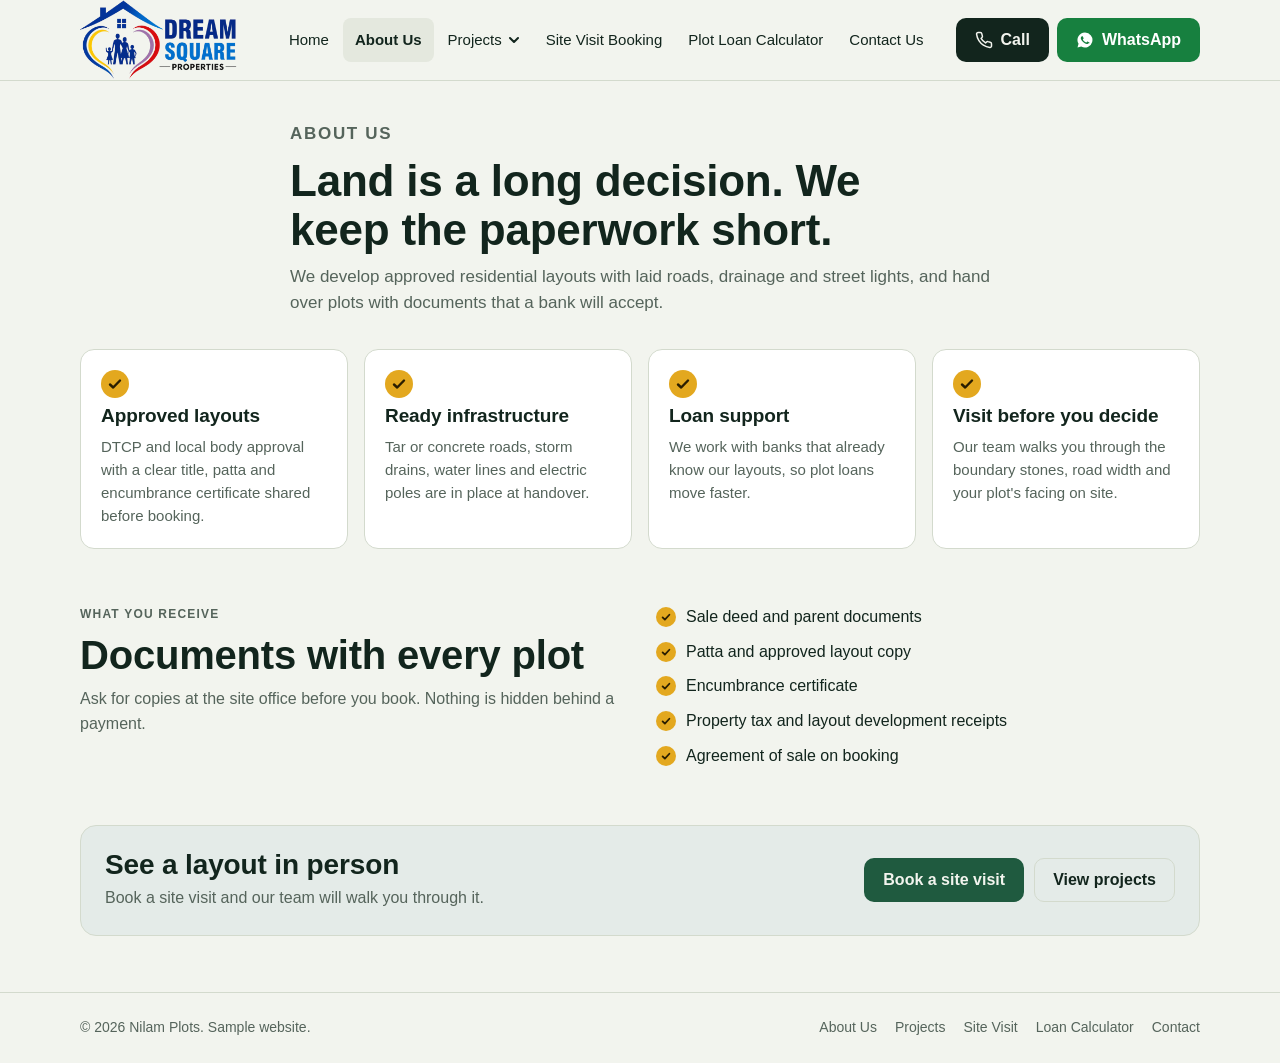
==== about.html @ 20ed3f21 "Added new website pages, assets and style sheets" ====
<!doctype html>
<html lang="en">
<head>
<meta charset="utf-8">
<meta name="viewport" content="width=device-width, initial-scale=1, viewport-fit=cover">
<title>About Us · Nilam Plots</title>
<link rel="stylesheet" href="styles.css">
</head>
<body>
<header class="topbar">
  <div class="nav">
    <a class="logo" href="index.html" aria-label="Nilam Plots home">
      <img src="./assets/DreamSquareLogo.png" style="width:160px ; height: 80px;  ">
    </a>
    <ul class="menu">
      <li><a href="index.html">Home</a></li>
      <li><a href="about.html" aria-current="page">About Us</a></li>
      <li>
        <button class="dd-btn" id="dd-trigger" type="button" aria-expanded="false" aria-controls="dd-list">Projects <svg viewBox="0 0 12 12" aria-hidden="true"><path d="M2 4l4 4 4-4" fill="none" stroke="currentColor" stroke-width="2" stroke-linecap="round" stroke-linejoin="round"/></svg></button>
        <ul class="dd" id="dd-list" hidden><li><a href="ongoing-projects.html">Ongoing Projects</a></li><li><a href="completed-projects.html">Completed Projects</a></li><li><a href="upcoming-projects.html">Upcoming Projects</a></li></ul>
      </li>
      <li><a href="site-visit.html">Site Visit Booking</a></li>
      <li><a href="loan-calculator.html">Plot Loan Calculator</a></li>
      <li><a href="contact.html">Contact Us</a></li>
    </ul>
    <div class="nav-actions">
      <a class="btn btn-call" href="tel:+919876543210" aria-label="Call us"><svg viewBox="0 0 24 24" fill="none" stroke="currentColor" stroke-width="2" stroke-linecap="round" stroke-linejoin="round" aria-hidden="true"><path d="M22 16.9v3a2 2 0 0 1-2.2 2 19.8 19.8 0 0 1-8.6-3.1 19.5 19.5 0 0 1-6-6A19.8 19.8 0 0 1 2.1 4.2 2 2 0 0 1 4.1 2h3a2 2 0 0 1 2 1.7c.1 1 .4 1.9.7 2.8a2 2 0 0 1-.5 2.1L8.1 9.9a16 16 0 0 0 6 6l1.3-1.3a2 2 0 0 1 2.1-.4c.9.3 1.8.6 2.8.7a2 2 0 0 1 1.7 2Z"/></svg> Call</a>
      <a class="btn btn-wa" href="https://wa.me/919876543210?text=Hi%2C%20I%20want%20to%20know%20about%20your%20plots" target="_blank" rel="noopener" aria-label="Chat on WhatsApp"><svg viewBox="0 0 24 24" fill="currentColor" aria-hidden="true"><path d="M12 2a10 10 0 0 0-8.6 15.1L2 22l5-1.3A10 10 0 1 0 12 2Zm5.3 14c-.2.6-1.3 1.2-1.8 1.2-.5.1-1 .2-3.3-.7-2.8-1.2-4.6-4-4.7-4.2-.1-.2-1.1-1.5-1.1-2.8s.7-2 1-2.3c.2-.3.5-.3.7-.3h.5c.2 0 .4 0 .6.5l.9 2.1c.1.2.1.4 0 .6l-.4.6-.4.4c-.1.2-.3.3-.1.6.2.3.8 1.3 1.7 2.1 1.2 1 2.1 1.3 2.4 1.5.3.1.4.1.6-.1l.8-1c.2-.3.4-.2.6-.1l2 1c.3.1.5.2.5.3.1.2.1.8-.1 1.4Z"/></svg> WhatsApp</a>
      <button class="burger" id="burger" type="button" aria-expanded="false" aria-controls="mobile-panel" aria-label="Open menu">
        <svg viewBox="0 0 24 24" fill="none" stroke="currentColor" stroke-width="2.2" stroke-linecap="round" aria-hidden="true"><path d="M4 7h16M4 12h16M4 17h16"/></svg>
      </button>
    </div>
  </div>
  <nav class="mobile-panel" id="mobile-panel" aria-label="Mobile" hidden>
    <ul>
      <li><a href="index.html">Home</a></li>
      <li><a href="about.html" aria-current="page">About Us</a></li>
      <li>
        <button class="dd-btn" id="m-dd-trigger" type="button" aria-expanded="false" aria-controls="m-sub">Projects <svg viewBox="0 0 12 12" aria-hidden="true"><path d="M2 4l4 4 4-4" fill="none" stroke="currentColor" stroke-width="2" stroke-linecap="round" stroke-linejoin="round"/></svg></button>
        <ul class="sub" id="m-sub" hidden><li><a href="ongoing-projects.html">Ongoing Projects</a></li><li><a href="completed-projects.html">Completed Projects</a></li><li><a href="upcoming-projects.html">Upcoming Projects</a></li></ul>
      </li>
      <li><a href="site-visit.html">Site Visit Booking</a></li>
      <li><a href="loan-calculator.html">Plot Loan Calculator</a></li>
      <li><a href="contact.html">Contact Us</a></li>
    </ul>
  </nav>
</header>
<main>
<section class="wrap page-head"><p class="eyebrow">About us</p><h1>Land is a long decision. We keep the paperwork short.</h1><p>We develop approved residential layouts with laid roads, drainage and street lights, and hand over plots with documents that a bank will accept.</p></section>
<section class="page-body">
  <div class="wrap">
    <div class="about-grid">
      <div class="about-card"><span class="tick"><svg viewBox="0 0 16 16" fill="none" stroke="currentColor" stroke-width="2.4" stroke-linecap="round" stroke-linejoin="round"><path d="m3 8.5 3.2 3L13 4.5"/></svg></span><h3>Approved layouts</h3><p>DTCP and local body approval with a clear title, patta and encumbrance certificate shared before booking.</p></div>
      <div class="about-card"><span class="tick"><svg viewBox="0 0 16 16" fill="none" stroke="currentColor" stroke-width="2.4" stroke-linecap="round" stroke-linejoin="round"><path d="m3 8.5 3.2 3L13 4.5"/></svg></span><h3>Ready infrastructure</h3><p>Tar or concrete roads, storm drains, water lines and electric poles are in place at handover.</p></div>
      <div class="about-card"><span class="tick"><svg viewBox="0 0 16 16" fill="none" stroke="currentColor" stroke-width="2.4" stroke-linecap="round" stroke-linejoin="round"><path d="m3 8.5 3.2 3L13 4.5"/></svg></span><h3>Loan support</h3><p>We work with banks that already know our layouts, so plot loans move faster.</p></div>
      <div class="about-card"><span class="tick"><svg viewBox="0 0 16 16" fill="none" stroke="currentColor" stroke-width="2.4" stroke-linecap="round" stroke-linejoin="round"><path d="m3 8.5 3.2 3L13 4.5"/></svg></span><h3>Visit before you decide</h3><p>Our team walks you through the boundary stones, road width and your plot's facing on site.</p></div>
    </div>
  </div>
</section>
<section class="page-body" style="padding-top:0">
  <div class="wrap split">
    <div class="sec-head"><p class="eyebrow">What you receive</p><h2>Documents with every plot</h2><p>Ask for copies at the site office before you book. Nothing is hidden behind a payment.</p></div>
    <ul class="list-ticks">
      <li>Sale deed and parent documents</li>
      <li>Patta and approved layout copy</li>
      <li>Encumbrance certificate</li>
      <li>Property tax and layout development receipts</li>
      <li>Agreement of sale on booking</li>
    </ul>
  </div>
</section>
<section class="page-body" style="padding-top:0">
  <div class="wrap"><div class="cta-band"><div><h2>See a layout in person</h2><p>Book a site visit and our team will walk you through it.</p></div><div class="cta-actions"><a class="btn btn-primary" href="site-visit.html">Book a site visit</a><a class="btn btn-ghost" href="ongoing-projects.html">View projects</a></div></div></div>
</section>

</main>
<footer><div class="wrap">
  <span>© 2026 Nilam Plots. Sample website.</span>
  <nav class="foot-links" aria-label="Footer">
    <a href="about.html">About Us</a><a href="ongoing-projects.html">Projects</a><a href="site-visit.html">Site Visit</a><a href="loan-calculator.html">Loan Calculator</a><a href="contact.html">Contact</a>
  </nav>
</div></footer>
<script src="app.js" defer></script>
</body>
</html>
---- styles.css ----
/* Base (sub-pages are served without the platform skeleton) */
:root { color-scheme: light; padding-top: env(safe-area-inset-top, 0px); padding-bottom: env(safe-area-inset-bottom, 0px); }
body { margin: 0; }
img { max-width: 100%; }
[hidden] { display: none !important; }
/* Layout: sticky navbar from the wireframe (desktop row, mobile hamburger + Call/WhatsApp buttons), then a hero built around a clickable layout map, projects tabs, site visit form, loan calculator, contact. */
:root {
  --bg: #F2F4EE;
  --surface: #FFFFFF;
  --ink: #12251D;
  --muted: #55645B;
  --line: #D3DACD;
  --green: #1F5A3F;
  --green-ink: #F2F4EE;
  --stake: #E3A81F;
  --stake-ink: #2A1E00;
  --wa: #17803F;
  --wa-ink: #FFFFFF;
  --avail: #2E7D4F;
  --booked: #C98A12;
  --sold: #8D978F;
  --road: #E4E8DE;
  --font-display: "Segoe UI", Roboto, "Helvetica Neue", Arial, system-ui, sans-serif;
  --font-body: "Segoe UI", Roboto, "Helvetica Neue", Arial, system-ui, sans-serif;
  --font-mono: "Segoe UI", Roboto, "Helvetica Neue", Arial, system-ui, sans-serif;
}
@media (prefers-color-scheme: dark) {
  :root:not([data-theme="light"]) {
    --bg: #0E1A14; --surface: #15251C; --ink: #E8EEE7; --muted: #9BAAA0; --line: #284134;
    --green: #5FB88A; --green-ink: #0B1A12; --stake: #F0B93A; --stake-ink: #2A1E00;
    --wa: #2FB868; --wa-ink: #07210F; --avail: #5FB88A; --booked: #E6B04A; --sold: #6F7D74; --road: #1B2D23;
    color-scheme: dark;
  }
}
:root[data-theme="dark"] {
  --bg: #0E1A14; --surface: #15251C; --ink: #E8EEE7; --muted: #9BAAA0; --line: #284134;
  --green: #5FB88A; --green-ink: #0B1A12; --stake: #F0B93A; --stake-ink: #2A1E00;
  --wa: #2FB868; --wa-ink: #07210F; --avail: #5FB88A; --booked: #E6B04A; --sold: #6F7D74; --road: #1B2D23;
  color-scheme: dark;
}
* { box-sizing: border-box; }
html { scroll-behavior: smooth; }
body { background: var(--bg); color: var(--ink); font-family: var(--font-body); font-size: 16px; line-height: 1.55; padding-inline: 16px; }
h1, h2, h3 { font-family: var(--font-display); line-height: 1.1; margin: 0; text-wrap: balance; letter-spacing: -0.005em; }
p { margin: 0; }
a { color: inherit; }
button, input, select { font: inherit; color: inherit; }
:focus-visible { outline: 3px solid var(--stake); outline-offset: 2px; }
.wrap { max-width: 1120px; margin-inline: auto; }
section { scroll-margin-top: 84px; padding-block: 56px; }
.eyebrow { font-size: 12px; font-weight: 600; letter-spacing: 0.1em; text-transform: uppercase; color: var(--muted); }
.sec-head { display: grid; gap: 10px; margin-bottom: 28px; max-width: 640px; }
.sec-head h2 { font-size: clamp(28px, 5vw, 40px); font-weight: 700; }
.sec-head p { color: var(--muted); }
.btn { display: inline-flex; align-items: center; justify-content: center; gap: 8px; min-height: 44px; padding: 0 18px; border-radius: 10px; border: 1.5px solid transparent; font-weight: 600; text-decoration: none; cursor: pointer; white-space: nowrap; }
.btn svg { width: 18px; height: 18px; flex: none; }
.btn-primary { background: var(--green); color: var(--green-ink); }
.btn-stake { background: var(--stake); color: var(--stake-ink); }
.btn-ghost { background: transparent; border-color: var(--line); color: var(--ink); }
.btn-wa { background: var(--wa); color: var(--wa-ink); }
.btn-call { background: var(--ink); color: var(--bg); }
.btn:hover { filter: brightness(1.08); }

/* Navbar */
.topbar { position: sticky; top: env(safe-area-inset-top, 0px); z-index: 50; margin-inline: -16px; padding-inline: 16px; background: var(--bg); border-bottom: 1px solid var(--line); }
.nav { max-width: 1120px; margin-inline: auto; display: flex; align-items: center; gap: 12px; min-height: 68px; }
.logo { display: inline-flex; align-items: center; gap: 10px; text-decoration: none; font-family: var(--font-display); font-weight: 700; font-size: 20px; margin-right: auto; }
.logo-mark { width: 34px; height: 34px; flex: none; }
.menu { display: flex; align-items: center; gap: 2px; list-style: none; margin: 0 8px 0 0; padding: 0; }
.menu > li { position: relative; }
.menu a, .menu .dd-btn { display: inline-flex; align-items: center; gap: 6px; min-height: 44px; padding: 0 12px; border-radius: 8px; text-decoration: none; font-weight: 500; font-size: 15px; background: none; border: 0; cursor: pointer; }
.menu a:hover, .menu .dd-btn:hover { background: var(--road); }
.dd-btn svg { width: 12px; height: 12px; transition: transform .15s; }
.dd-btn[aria-expanded="true"] svg { transform: rotate(180deg); }
.dd { position: absolute; top: calc(100% - 2px); left: 0; min-width: 210px; list-style: none; margin: 0; padding: 6px; background: var(--surface); border: 1px solid var(--line); border-radius: 12px; box-shadow: 0 12px 30px rgba(0,0,0,.14); }
.dd a { display: flex; width: 100%; }
.nav-actions { display: flex; gap: 8px; }
.burger { display: none; width: 44px; height: 44px; border-radius: 10px; border: 1.5px solid var(--line); background: var(--surface); cursor: pointer; align-items: center; justify-content: center; }
.burger svg { width: 22px; height: 22px; }
.mobile-panel { max-width: 1120px; margin-inline: auto; padding-bottom: 14px; }
.mobile-panel ul { list-style: none; margin: 0; padding: 0; display: grid; }
.mobile-panel a, .mobile-panel .dd-btn { display: flex; align-items: center; justify-content: space-between; width: 100%; min-height: 48px; padding: 0 4px; border: 0; border-bottom: 1px solid var(--line); background: none; text-decoration: none; font-weight: 500; font-size: 17px; text-align: left; cursor: pointer; }
.mobile-panel .sub a { padding-left: 20px; font-size: 15px; color: var(--muted); }

/* Hero carousel */
.hero { padding-block: 24px 8px; }
.carousel { position: relative; border-radius: 18px; overflow: hidden; border: 1px solid var(--line); background: var(--surface); }
.slides { display: flex; overflow-x: auto; scroll-snap-type: x mandatory; scrollbar-width: none; overscroll-behavior-x: contain; }
.slides::-webkit-scrollbar { display: none; }
.slide { flex: 0 0 100%; min-width: 0; scroll-snap-align: start; display: grid; grid-template-columns: minmax(0, 1.1fr) minmax(0, 1fr); gap: 24px; align-items: center; padding: 44px 56px 72px; min-height: 400px; }
.slide.s1 { background: color-mix(in srgb, var(--green) 12%, var(--surface)); }
.slide.s2 { background: color-mix(in srgb, var(--stake) 16%, var(--surface)); }
.slide.s3 { background: color-mix(in srgb, var(--wa) 13%, var(--surface)); }
.slide.s4 { background: color-mix(in srgb, var(--ink) 7%, var(--surface)); }
.slide h1, .slide h2 { font-size: clamp(28px, 4.6vw, 46px); font-weight: 700; margin-block: 10px 14px; }
.slide .lead { color: var(--muted); font-size: 17px; max-width: 46ch; }
.slide-cta { display: flex; flex-wrap: wrap; gap: 10px; margin-top: 22px; }
.slide-art { min-width: 0; }
.slide-art svg { display: block; width: 100%; height: auto; max-height: 280px; }
.car-ui { position: absolute; left: 56px; right: 16px; bottom: 14px; display: flex; align-items: center; gap: 12px; }
.dots { display: flex; gap: 4px; margin-right: auto; }
.dot { width: 44px; height: 44px; border: 0; background: none; padding: 0; cursor: pointer; display: grid; place-items: center; }
.dot::after { content: ""; display: block; width: 10px; height: 10px; border-radius: 50%; background: var(--line); border: 1.5px solid var(--muted); }
.dot[aria-current="true"]::after { width: 26px; border-radius: 6px; background: var(--green); border-color: var(--green); }
.car-btn { width: 44px; height: 44px; border-radius: 50%; border: 1.5px solid var(--line); background: var(--surface); cursor: pointer; display: grid; place-items: center; padding: 0; }
.car-btn svg { width: 18px; height: 18px; }
.car-btn:hover { background: var(--road); }

.stats { display: grid; grid-template-columns: repeat(auto-fit, minmax(190px, 1fr)); gap: 1px; margin-top: 20px; background: var(--line); border: 1px solid var(--line); border-radius: 14px; overflow: hidden; }
.stat { background: var(--surface); padding: 16px 20px; display: grid; gap: 2px; }
.stat b { font-size: 20px; font-weight: 700; font-variant-numeric: tabular-nums; }
.stat span { color: var(--muted); font-size: 14px; }

.steps { list-style: none; margin: 0; padding: 0; display: grid; grid-template-columns: repeat(auto-fit, minmax(190px, 1fr)); gap: 16px; counter-reset: st; }
.steps li { counter-increment: st; background: var(--surface); border: 1px solid var(--line); border-radius: 14px; padding: 18px; display: grid; gap: 6px; align-content: start; }
.steps li::before { content: counter(st); width: 30px; height: 30px; border-radius: 50%; background: var(--green); color: var(--green-ink); display: grid; place-items: center; font-weight: 700; font-size: 14px; }
.steps h3 { font-size: 17px; }
.steps p { color: var(--muted); font-size: 14px; }

.faq { display: grid; gap: 10px; max-width: 760px; }
.faq details { background: var(--surface); border: 1px solid var(--line); border-radius: 12px; }
.faq summary { cursor: pointer; padding: 16px 18px; font-weight: 600; list-style: none; display: flex; justify-content: space-between; gap: 12px; min-height: 48px; align-items: center; }
.faq summary::-webkit-details-marker { display: none; }
.faq summary::after { content: "+"; font-size: 22px; line-height: 1; color: var(--muted); }
.faq details[open] summary::after { content: "–"; }
.faq details p { padding: 0 18px 16px; color: var(--muted); }

/* About */
.about-grid { display: grid; grid-template-columns: repeat(auto-fit, minmax(230px, 1fr)); gap: 16px; }
.about-card { background: var(--surface); border: 1px solid var(--line); border-radius: 14px; padding: 20px; display: grid; gap: 8px; align-content: start; }
.about-card h3 { font-size: 19px; }
.about-card p { color: var(--muted); font-size: 15px; }
.tick { width: 28px; height: 28px; border-radius: 50%; background: var(--stake); color: var(--stake-ink); display: grid; place-items: center; }
.tick svg { width: 16px; height: 16px; }

/* Projects */
.tabs { display: flex; flex-wrap: wrap; gap: 8px; margin-bottom: 20px; }
.tab { min-height: 44px; padding: 0 18px; border-radius: 999px; border: 1.5px solid var(--line); background: transparent; font-weight: 600; cursor: pointer; }
.tab[aria-selected="true"] { background: var(--ink); color: var(--bg); border-color: var(--ink); }
.cards { display: grid; grid-template-columns: repeat(auto-fit, minmax(260px, 1fr)); gap: 16px; }
.card { background: var(--surface); border: 1px solid var(--line); border-radius: 14px; overflow: hidden; display: grid; min-width: 0; }
.card-art { height: 110px; background: var(--road); position: relative; }
.card-art svg { width: 100%; height: 100%; display: block; }
.card-body { padding: 18px; display: grid; gap: 10px; }
.card h3 { font-size: 20px; }
.chips { display: flex; flex-wrap: wrap; gap: 6px; }
.chip { font-family: var(--font-mono); font-size: 11px; padding: 3px 8px; border-radius: 6px; border: 1px solid var(--line); color: var(--muted); }
.chip.ok { color: var(--avail); border-color: var(--avail); }
.card dl { display: grid; grid-template-columns: 1fr auto; gap: 4px 12px; margin: 0; font-size: 14px; }
.card dt { color: var(--muted); }
.card dd { margin: 0; font-weight: 600; text-align: right; font-variant-numeric: tabular-nums; }
.note { margin-top: 16px; font-size: 13px; color: var(--muted); }

/* Forms */
.split { display: grid; grid-template-columns: minmax(0, 1fr) minmax(0, 1fr); gap: 32px; align-items: start; }
.panel { background: var(--surface); border: 1px solid var(--line); border-radius: 16px; padding: 22px; min-width: 0; }
.form { display: grid; gap: 14px; }
.row { display: grid; grid-template-columns: repeat(auto-fit, minmax(150px, 1fr)); gap: 14px; }
label { display: grid; gap: 6px; font-size: 14px; font-weight: 500; }
input[type="text"], input[type="tel"], input[type="date"], input[type="number"], select { min-height: 46px; padding: 0 12px; border-radius: 10px; border: 1.5px solid var(--line); background: var(--bg); width: 100%; min-width: 0; }
input[type="range"] { width: 100%; accent-color: var(--green); min-height: 32px; }
.range-top { display: flex; justify-content: space-between; gap: 8px; }
.range-top output { font-family: var(--font-mono); font-weight: 500; }
.confirm { border: 1.5px solid var(--avail); border-radius: 12px; padding: 16px; display: grid; gap: 10px; background: color-mix(in srgb, var(--avail) 10%, transparent); }
.confirm p { font-size: 15px; }
.err { color: #B3261E; font-size: 13px; min-height: 18px; }
:root[data-theme="dark"] .err { color: #FF8A80; }
@media (prefers-color-scheme: dark) { :root:not([data-theme="light"]) .err { color: #FF8A80; } }

/* Calculator */
.emi { display: grid; gap: 6px; }
.emi-num { font-family: var(--font-display); font-weight: 700; font-size: clamp(40px, 8vw, 56px); line-height: 1; font-variant-numeric: tabular-nums; }
.emi-sub { color: var(--muted); font-size: 14px; }
.split-bar { display: flex; height: 16px; border-radius: 8px; overflow: hidden; margin-block: 18px 10px; background: var(--line); }
.split-bar span { display: block; height: 100%; transition: width .2s; }
.split-bar .p { background: var(--green); }
.split-bar .i { background: var(--stake); }
.breakdown { display: grid; gap: 8px; margin: 0; font-size: 15px; }
.breakdown div { display: flex; justify-content: space-between; gap: 12px; padding-bottom: 8px; border-bottom: 1px dashed var(--line); }
.breakdown dt { color: var(--muted); }
.breakdown dd { margin: 0; font-weight: 600; font-variant-numeric: tabular-nums; }
.dot { display: inline-block; width: 10px; height: 10px; border-radius: 3px; margin-right: 8px; }

/* Contact */
.contact-grid { display: grid; grid-template-columns: repeat(auto-fit, minmax(240px, 1fr)); gap: 16px; }
.contact-item { background: var(--surface); border: 1px solid var(--line); border-radius: 14px; padding: 18px; display: grid; gap: 8px; align-content: start; min-width: 0; }
.contact-item .val { font-family: var(--font-mono); font-size: 15px; overflow-wrap: anywhere; user-select: all; }
.copy { justify-self: start; min-height: 40px; padding: 0 14px; border-radius: 8px; border: 1.5px solid var(--line); background: transparent; cursor: pointer; font-size: 14px; font-weight: 500; }
footer { border-top: 1px solid var(--line); margin-inline: -16px; padding: 24px 16px calc(24px + env(safe-area-inset-bottom, 0px)); color: var(--muted); font-size: 14px; }
footer .wrap { display: flex; flex-wrap: wrap; justify-content: space-between; gap: 8px 24px; }

@media (max-width: 900px) {
  .menu { display: none; }
  .burger { display: inline-flex; }
  .split { grid-template-columns: minmax(0, 1fr); }
  .slide { grid-template-columns: minmax(0, 1fr); padding: 24px 20px 76px; min-height: 0; gap: 12px; }
  .slide-art { order: -1; }
  .slide-art svg { max-height: 150px; }
  .car-ui { left: 8px; right: 8px; }
}
@media (max-width: 480px) {
  .nav { gap: 8px; }
  .logo { font-size: 18px; }
  .logo .w { display: none; }
  .nav-actions .btn { padding: 0 12px; gap: 6px; }
  section { padding-block: 40px; }
  .panel { padding: 16px; }
}
@media (prefers-reduced-motion: reduce) { html { scroll-behavior: auto; } * { transition: none !important; } }

/* Multi-page additions */
.menu a[aria-current="page"], .menu .dd-btn.current { background: var(--road); font-weight: 600; }
.dd a[aria-current="page"] { font-weight: 700; }
.mobile-panel a[aria-current="page"] { font-weight: 700; }
.page-head { padding-block: 40px 8px; display: grid; gap: 10px; max-width: 700px; }
.page-head h1 { font-size: clamp(30px, 5vw, 44px); font-weight: 700; }
.page-head p { color: var(--muted); font-size: 17px; }
.page-body { padding-block: 24px 56px; }
a.tab { display: inline-flex; align-items: center; text-decoration: none; }
.tab[aria-current="page"] { background: var(--ink); color: var(--bg); border-color: var(--ink); }
.link-cards { display: grid; grid-template-columns: repeat(auto-fit, minmax(240px, 1fr)); gap: 16px; }
.link-card { display: grid; gap: 8px; align-content: start; text-decoration: none; background: var(--surface); border: 1px solid var(--line); border-radius: 14px; padding: 20px; }
.link-card:hover { border-color: var(--green); }
.link-card h3 { font-size: 19px; }
.link-card p { color: var(--muted); font-size: 15px; }
.link-card span.go { font-weight: 600; color: var(--green); }
.cta-band { display: flex; flex-wrap: wrap; align-items: center; justify-content: space-between; gap: 16px; padding: 24px; border-radius: 16px; background: color-mix(in srgb, var(--green) 12%, var(--surface)); border: 1px solid var(--line); }
.cta-band h2 { font-size: clamp(22px, 4vw, 28px); font-weight: 700; }
.cta-band p { color: var(--muted); margin-top: 6px; }
.cta-actions { display: flex; flex-wrap: wrap; gap: 10px; }
.list-ticks { list-style: none; margin: 0; padding: 0; display: grid; gap: 10px; }
.list-ticks li { display: flex; gap: 10px; align-items: flex-start; }
.list-ticks li::before { content: ""; flex: none; width: 20px; height: 20px; margin-top: 2px; border-radius: 50%; background: var(--stake) url("data:image/svg+xml,%3Csvg xmlns='http://www.w3.org/2000/svg' viewBox='0 0 16 16'%3E%3Cpath d='m3.5 8.5 3 3 6-6.5' fill='none' stroke='%232A1E00' stroke-width='2.4' stroke-linecap='round' stroke-linejoin='round'/%3E%3C/svg%3E") center/12px no-repeat; }
.prose { max-width: 66ch; display: grid; gap: 14px; color: var(--muted); font-size: 17px; }
footer .foot-links { display: flex; flex-wrap: wrap; gap: 6px 18px; }
footer .foot-links a { text-decoration: none; }
footer .foot-links a:hover { text-decoration: underline; }
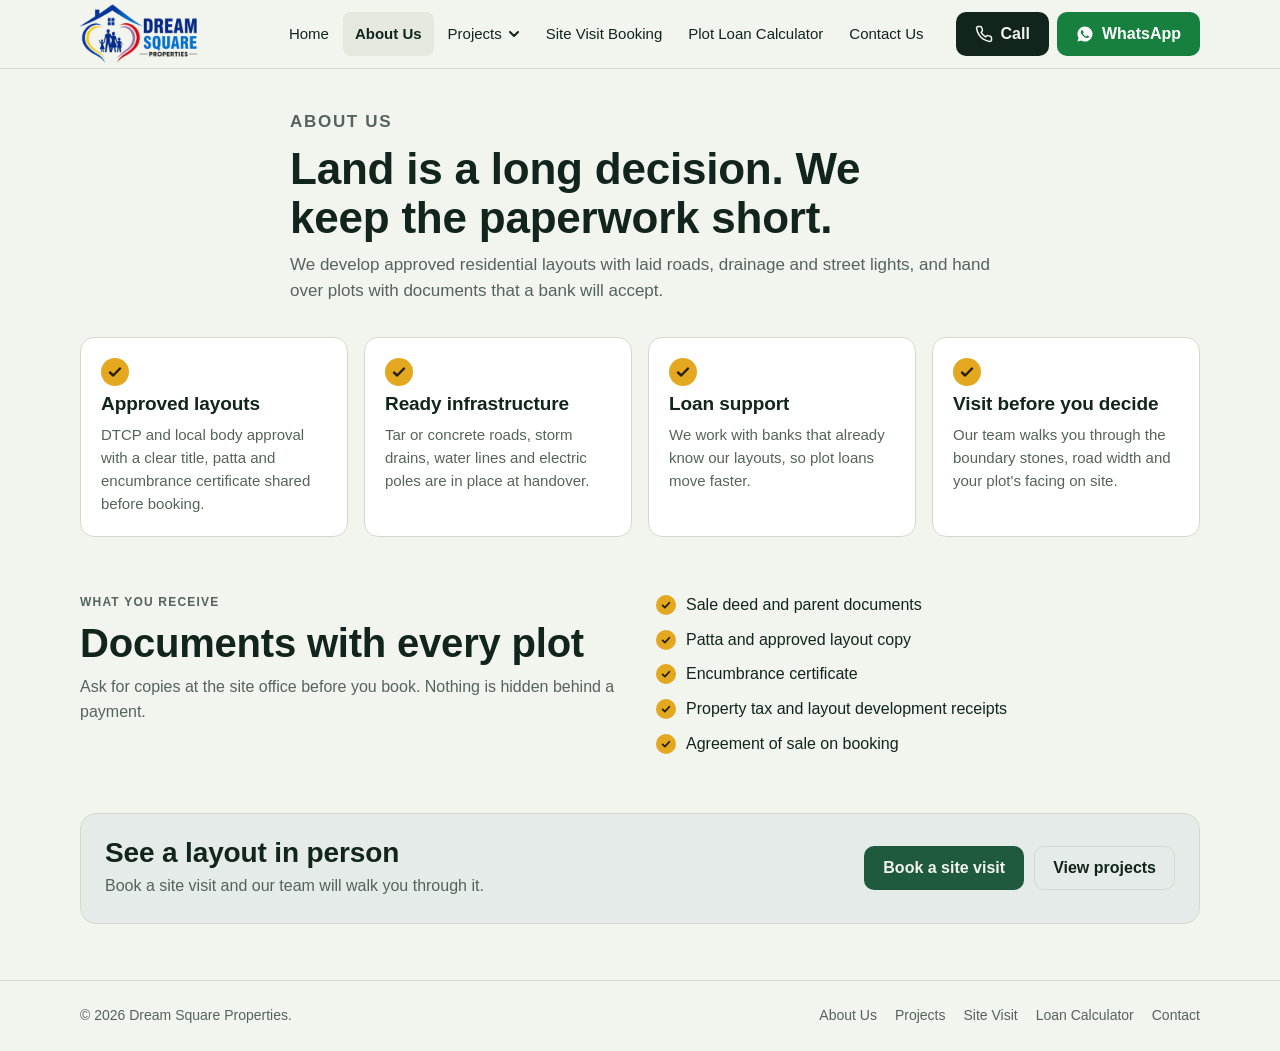
==== commit 2cd87276: "Update the company name is all the pages." ====
--- a/about.html
+++ b/about.html
@@ -10,7 +10,7 @@
 <header class="topbar">
   <div class="nav">
     <a class="logo" href="index.html" aria-label="Nilam Plots home">
-      <img src="./assets/DreamSquareLogo.png" style="width:160px ; height: 80px;  ">
+      <img src="./assets/DreamSquareLogo.png">
     </a>
     <ul class="menu">
       <li><a href="index.html">Home</a></li>
@@ -75,7 +75,7 @@
 
 </main>
 <footer><div class="wrap">
-  <span>© 2026 Nilam Plots. Sample website.</span>
+  <span>© 2026 Dream Square Properties.</span>
   <nav class="foot-links" aria-label="Footer">
     <a href="about.html">About Us</a><a href="ongoing-projects.html">Projects</a><a href="site-visit.html">Site Visit</a><a href="loan-calculator.html">Loan Calculator</a><a href="contact.html">Contact</a>
   </nav>
--- a/styles.css
+++ b/styles.css
@@ -235,3 +235,16 @@
 footer .foot-links { display: flex; flex-wrap: wrap; gap: 6px 18px; }
 footer .foot-links a { text-decoration: none; }
 footer .foot-links a:hover { text-decoration: underline; }
+
+/* Base styles optimized for mobile first */
+.logo img {
+  max-width: 80px; /* Smaller container width for tiny mobile views */
+  height: auto;     /* Maintains the original aspect ratio automatically */
+  display: block;
+}
+/* Media query to scale up the logo when screen space allows (Desktop) */
+@media (min-width: 768px) {
+  .logo img {
+    max-width: 120px; /* Restores your preferred larger desktop size */
+  }
+}
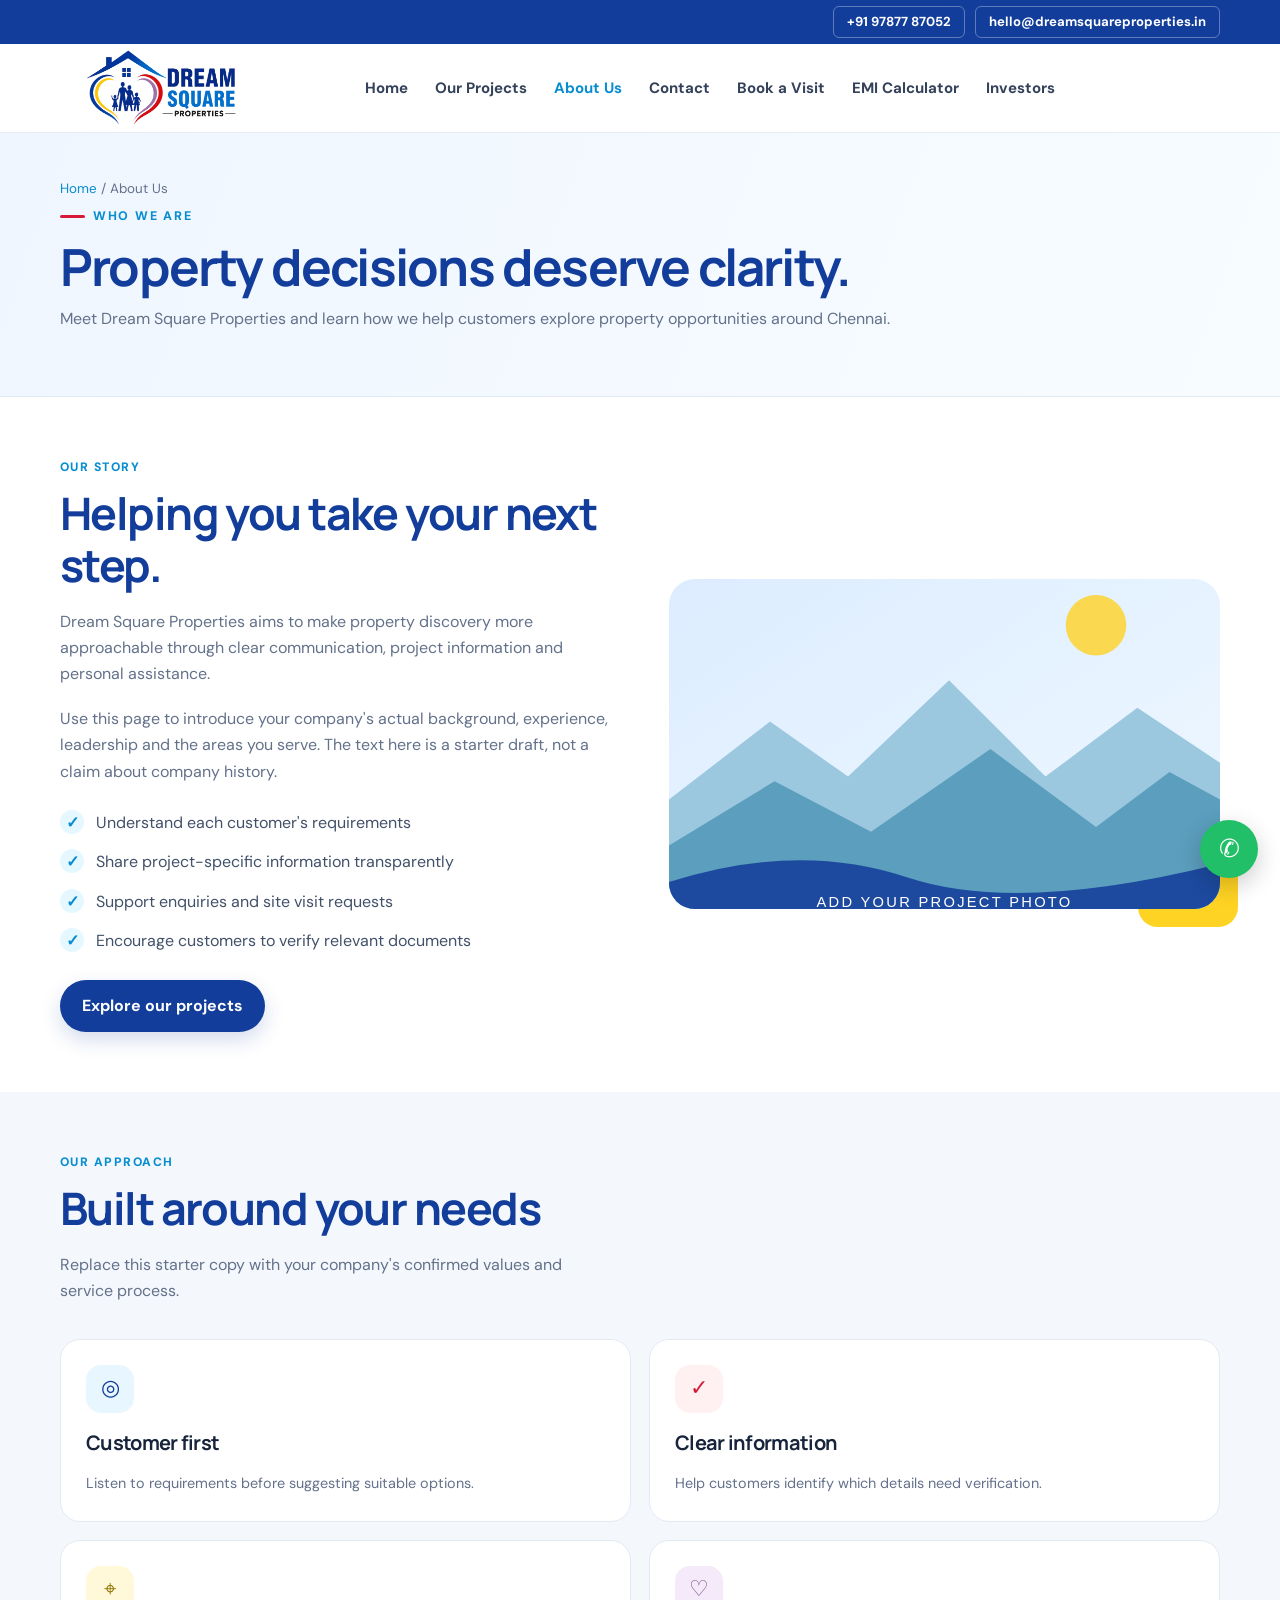
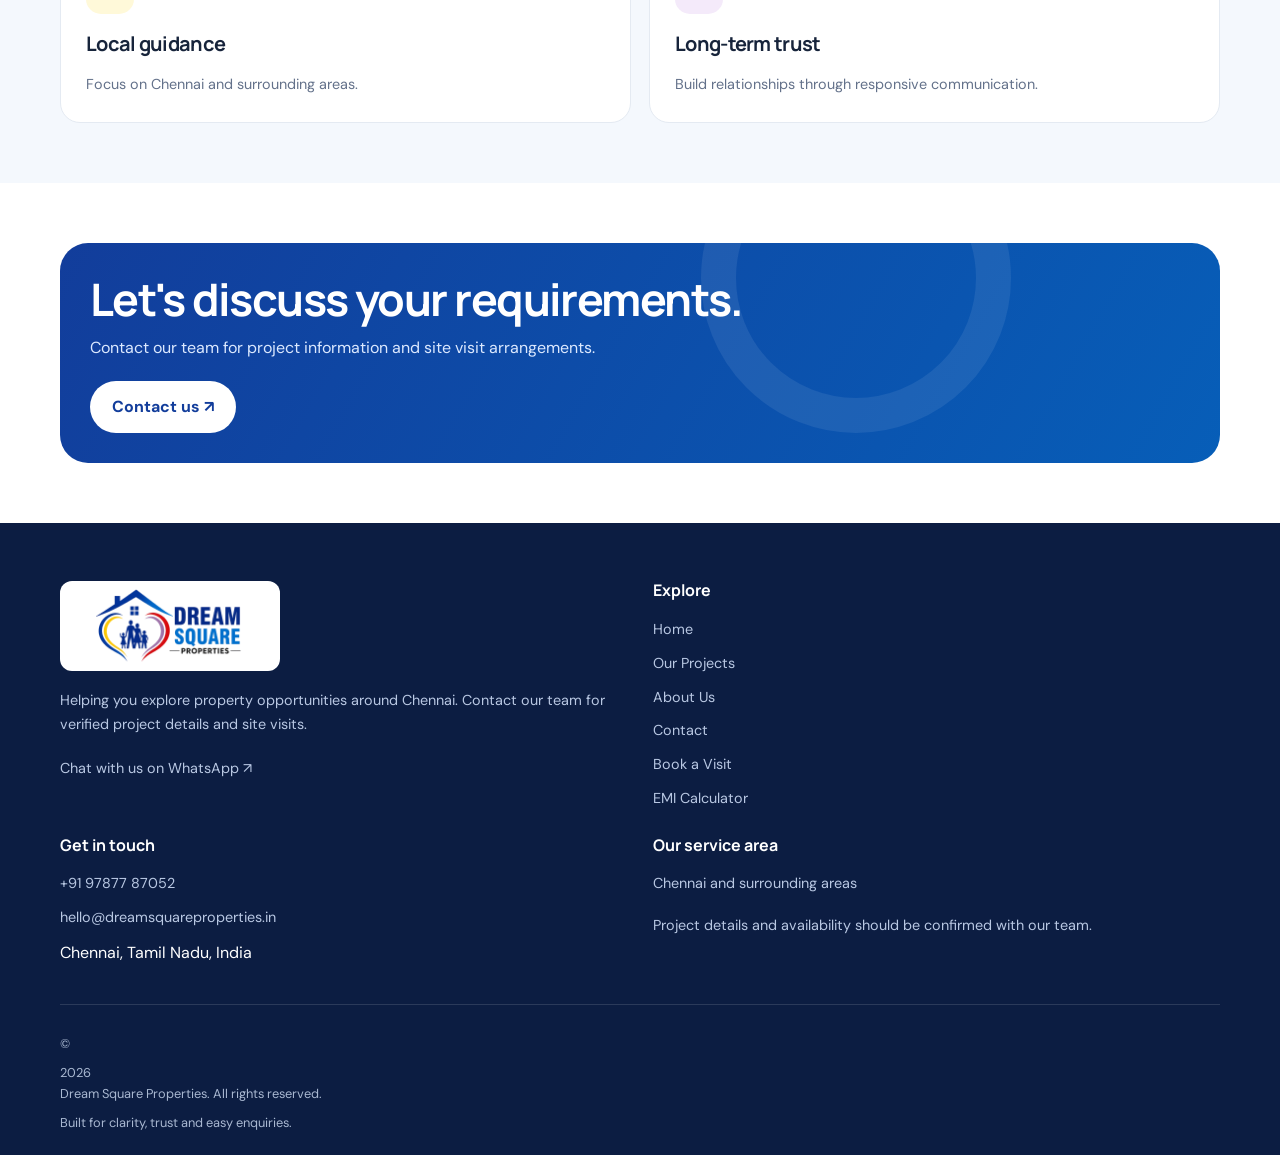
==== commit 4d1011b9: "Changes done for all pages and added new pages and css." ====
--- a/about.html
+++ b/about.html
@@ -1,85 +1,161 @@
 <!doctype html>
 <html lang="en">
+
 <head>
-<meta charset="utf-8">
-<meta name="viewport" content="width=device-width, initial-scale=1, viewport-fit=cover">
-<title>About Us · Nilam Plots</title>
-<link rel="stylesheet" href="styles.css">
+    <meta charset="utf-8">
+    <meta name="viewport" content="width=device-width,initial-scale=1">
+    <meta name="description" content="Learn about Dream Square Properties and our property guidance around Chennai.">
+    <title>About Us | Dream Square Properties</title>
+    <link rel="stylesheet" href="assets/css/style.css">
+    <link rel="stylesheet" href="assets/css/homepage-refresh.css">
 </head>
+
 <body>
-<header class="topbar">
-  <div class="nav">
-    <a class="logo" href="index.html" aria-label="Nilam Plots home">
-      <img src="./assets/DreamSquareLogo.png">
-    </a>
-    <ul class="menu">
-      <li><a href="index.html">Home</a></li>
-      <li><a href="about.html" aria-current="page">About Us</a></li>
-      <li>
-        <button class="dd-btn" id="dd-trigger" type="button" aria-expanded="false" aria-controls="dd-list">Projects <svg viewBox="0 0 12 12" aria-hidden="true"><path d="M2 4l4 4 4-4" fill="none" stroke="currentColor" stroke-width="2" stroke-linecap="round" stroke-linejoin="round"/></svg></button>
-        <ul class="dd" id="dd-list" hidden><li><a href="ongoing-projects.html">Ongoing Projects</a></li><li><a href="completed-projects.html">Completed Projects</a></li><li><a href="upcoming-projects.html">Upcoming Projects</a></li></ul>
-      </li>
-      <li><a href="site-visit.html">Site Visit Booking</a></li>
-      <li><a href="loan-calculator.html">Plot Loan Calculator</a></li>
-      <li><a href="contact.html">Contact Us</a></li>
-    </ul>
-    <div class="nav-actions">
-      <a class="btn btn-call" href="tel:+919876543210" aria-label="Call us"><svg viewBox="0 0 24 24" fill="none" stroke="currentColor" stroke-width="2" stroke-linecap="round" stroke-linejoin="round" aria-hidden="true"><path d="M22 16.9v3a2 2 0 0 1-2.2 2 19.8 19.8 0 0 1-8.6-3.1 19.5 19.5 0 0 1-6-6A19.8 19.8 0 0 1 2.1 4.2 2 2 0 0 1 4.1 2h3a2 2 0 0 1 2 1.7c.1 1 .4 1.9.7 2.8a2 2 0 0 1-.5 2.1L8.1 9.9a16 16 0 0 0 6 6l1.3-1.3a2 2 0 0 1 2.1-.4c.9.3 1.8.6 2.8.7a2 2 0 0 1 1.7 2Z"/></svg> Call</a>
-      <a class="btn btn-wa" href="https://wa.me/919876543210?text=Hi%2C%20I%20want%20to%20know%20about%20your%20plots" target="_blank" rel="noopener" aria-label="Chat on WhatsApp"><svg viewBox="0 0 24 24" fill="currentColor" aria-hidden="true"><path d="M12 2a10 10 0 0 0-8.6 15.1L2 22l5-1.3A10 10 0 1 0 12 2Zm5.3 14c-.2.6-1.3 1.2-1.8 1.2-.5.1-1 .2-3.3-.7-2.8-1.2-4.6-4-4.7-4.2-.1-.2-1.1-1.5-1.1-2.8s.7-2 1-2.3c.2-.3.5-.3.7-.3h.5c.2 0 .4 0 .6.5l.9 2.1c.1.2.1.4 0 .6l-.4.6-.4.4c-.1.2-.3.3-.1.6.2.3.8 1.3 1.7 2.1 1.2 1 2.1 1.3 2.4 1.5.3.1.4.1.6-.1l.8-1c.2-.3.4-.2.6-.1l2 1c.3.1.5.2.5.3.1.2.1.8-.1 1.4Z"/></svg> WhatsApp</a>
-      <button class="burger" id="burger" type="button" aria-expanded="false" aria-controls="mobile-panel" aria-label="Open menu">
-        <svg viewBox="0 0 24 24" fill="none" stroke="currentColor" stroke-width="2.2" stroke-linecap="round" aria-hidden="true"><path d="M4 7h16M4 12h16M4 17h16"/></svg>
-      </button>
+
+    <div class="topbar">
+    <div class="container topbar-inner">
+      <div class="topbar-actions" aria-label="Quick contact">
+        <!-- <a class="topbar-contact topbar-whatsapp" data-whatsapphref="#" aria-label="Contact us on WhatsApp"><span aria-hidden="true">◉</span> WhatsApp</a> -->
+        <a class="topbar-contact topbar-email contact-num" data-phone href="mailto:hello@dreamsquareproperties.in"
+          aria-label="Email Dream Square Properties"><span aria-hidden="true">✉</span> Email Us</a>
+        <a class="topbar-contact topbar-email" data-email href="mailto:hello@dreamsquareproperties.in"
+          aria-label="Email Dream Square Properties"><span aria-hidden="true">✉</span> Email Us</a>
+        </div>
     </div>
   </div>
-  <nav class="mobile-panel" id="mobile-panel" aria-label="Mobile" hidden>
-    <ul>
-      <li><a href="index.html">Home</a></li>
-      <li><a href="about.html" aria-current="page">About Us</a></li>
-      <li>
-        <button class="dd-btn" id="m-dd-trigger" type="button" aria-expanded="false" aria-controls="m-sub">Projects <svg viewBox="0 0 12 12" aria-hidden="true"><path d="M2 4l4 4 4-4" fill="none" stroke="currentColor" stroke-width="2" stroke-linecap="round" stroke-linejoin="round"/></svg></button>
-        <ul class="sub" id="m-sub" hidden><li><a href="ongoing-projects.html">Ongoing Projects</a></li><li><a href="completed-projects.html">Completed Projects</a></li><li><a href="upcoming-projects.html">Upcoming Projects</a></li></ul>
-      </li>
-      <li><a href="site-visit.html">Site Visit Booking</a></li>
-      <li><a href="loan-calculator.html">Plot Loan Calculator</a></li>
-      <li><a href="contact.html">Contact Us</a></li>
-    </ul>
-  </nav>
-</header>
-<main>
-<section class="wrap page-head"><p class="eyebrow">About us</p><h1>Land is a long decision. We keep the paperwork short.</h1><p>We develop approved residential layouts with laid roads, drainage and street lights, and hand over plots with documents that a bank will accept.</p></section>
-<section class="page-body">
-  <div class="wrap">
-    <div class="about-grid">
-      <div class="about-card"><span class="tick"><svg viewBox="0 0 16 16" fill="none" stroke="currentColor" stroke-width="2.4" stroke-linecap="round" stroke-linejoin="round"><path d="m3 8.5 3.2 3L13 4.5"/></svg></span><h3>Approved layouts</h3><p>DTCP and local body approval with a clear title, patta and encumbrance certificate shared before booking.</p></div>
-      <div class="about-card"><span class="tick"><svg viewBox="0 0 16 16" fill="none" stroke="currentColor" stroke-width="2.4" stroke-linecap="round" stroke-linejoin="round"><path d="m3 8.5 3.2 3L13 4.5"/></svg></span><h3>Ready infrastructure</h3><p>Tar or concrete roads, storm drains, water lines and electric poles are in place at handover.</p></div>
-      <div class="about-card"><span class="tick"><svg viewBox="0 0 16 16" fill="none" stroke="currentColor" stroke-width="2.4" stroke-linecap="round" stroke-linejoin="round"><path d="m3 8.5 3.2 3L13 4.5"/></svg></span><h3>Loan support</h3><p>We work with banks that already know our layouts, so plot loans move faster.</p></div>
-      <div class="about-card"><span class="tick"><svg viewBox="0 0 16 16" fill="none" stroke="currentColor" stroke-width="2.4" stroke-linecap="round" stroke-linejoin="round"><path d="m3 8.5 3.2 3L13 4.5"/></svg></span><h3>Visit before you decide</h3><p>Our team walks you through the boundary stones, road width and your plot's facing on site.</p></div>
+  <header class="site-header">
+    <div class="container nav-wrap">
+      <a class="brand" href="index.html" aria-label="Dream Square Properties home"><img src="assets/images/logo.png"
+          alt="Dream Square Properties logo"></a>
+      <div class="mobile-nav-actions" aria-label="Call or WhatsApp us">
+        <a class="mobile-nav-action mobile-call" 
+        href="tel:+919999999999" aria-label="Call Dream Square Properties" title="Call"><span
+            aria-hidden="true"><i class="fa-solid fa-phone"></i></span><small>Call</small></a>
+        <a class="mobile-nav-action mobile-whatsapp" data-whatsapp
+          href="#" aria-label="WhatsApp Dream Square Properties" title="WhatsApp"><span
+            aria-hidden="true"><i class="fa-solid fa-phone"></i></span><small>WhatsApp</small></a></div>
+      <button class="menu-toggle" aria-label="Toggle navigation" aria-expanded="false">☰</button>
+      <nav class="nav-links" aria-label="Main navigation">
+        <a data-nav href="index.html">Home</a><a data-nav href="projects.html">Our Projects</a><a data-nav
+          href="about.html">About Us</a><a data-nav href="contact.html">Contact</a><a data-nav
+          href="site-visit.html">Book a Visit</a><a data-nav href="emi-calculator.html">EMI Calculator</a>
+          <a data-nav href="emi-calculator.html">Investors</a>
+      </nav>
+      <!-- <a data-nav href="emi-calculator.html">Investors</a> -->
+      <!-- <a class="nav-cta" data-whatsapp href="#">Investor</a> -->
     </div>
-  </div>
-</section>
-<section class="page-body" style="padding-top:0">
-  <div class="wrap split">
-    <div class="sec-head"><p class="eyebrow">What you receive</p><h2>Documents with every plot</h2><p>Ask for copies at the site office before you book. Nothing is hidden behind a payment.</p></div>
-    <ul class="list-ticks">
-      <li>Sale deed and parent documents</li>
-      <li>Patta and approved layout copy</li>
-      <li>Encumbrance certificate</li>
-      <li>Property tax and layout development receipts</li>
-      <li>Agreement of sale on booking</li>
-    </ul>
-  </div>
-</section>
-<section class="page-body" style="padding-top:0">
-  <div class="wrap"><div class="cta-band"><div><h2>See a layout in person</h2><p>Book a site visit and our team will walk you through it.</p></div><div class="cta-actions"><a class="btn btn-primary" href="site-visit.html">Book a site visit</a><a class="btn btn-ghost" href="ongoing-projects.html">View projects</a></div></div></div>
-</section>
+  </header>
 
-</main>
-<footer><div class="wrap">
-  <span>© 2026 Dream Square Properties.</span>
-  <nav class="foot-links" aria-label="Footer">
-    <a href="about.html">About Us</a><a href="ongoing-projects.html">Projects</a><a href="site-visit.html">Site Visit</a><a href="loan-calculator.html">Loan Calculator</a><a href="contact.html">Contact</a>
-  </nav>
-</div></footer>
-<script src="app.js" defer></script>
+    <main>
+        <section class="page-hero">
+            <div class="container">
+                <div class="breadcrumbs"><a href="index.html">Home</a> / About Us</div>
+                <div class="eyebrow">Who we are</div>
+                <h1>Property decisions deserve clarity.</h1>
+                <p>Meet Dream Square Properties and learn how we help customers explore property opportunities around
+                    Chennai.</p>
+            </div>
+        </section>
+        <section class="section">
+            <div class="container split">
+                <div>
+                    <div class="section-kicker">Our story</div>
+                    <h2>Helping you take your next step.</h2>
+                    <p>Dream Square Properties aims to make property discovery more approachable through clear
+                        communication, project information and personal assistance.</p>
+                    <p>Use this page to introduce your company's actual background, experience, leadership and the areas
+                        you serve. The text here is a starter draft, not a claim about company history.</p>
+                    <ul class="check-list">
+                        <li>Understand each customer's requirements</li>
+                        <li>Share project-specific information transparently</li>
+                        <li>Support enquiries and site visit requests</li>
+                        <li>Encourage customers to verify relevant documents</li>
+                    </ul><a class="btn btn-primary" href="projects.html">Explore our projects</a>
+                </div>
+                <div class="split-image"><img src="assets/images/project-placeholder.svg"
+                        alt="Placeholder image for Dream Square Properties">
+                    <div class="accent-block"></div>
+                </div>
+            </div>
+        </section>
+        <section class="section section-soft">
+            <div class="container">
+                <div class="section-head">
+                    <div>
+                        <div class="section-kicker">Our approach</div>
+                        <h2>Built around your needs</h2>
+                    </div>
+                    <p>Replace this starter copy with your company's confirmed values and service process.</p>
+                </div>
+                <div class="feature-grid">
+                    <article class="feature">
+                        <div class="feature-icon">◎</div>
+                        <h3>Customer first</h3>
+                        <p>Listen to requirements before suggesting suitable options.</p>
+                    </article>
+                    <article class="feature">
+                        <div class="feature-icon">✓</div>
+                        <h3>Clear information</h3>
+                        <p>Help customers identify which details need verification.</p>
+                    </article>
+                    <article class="feature">
+                        <div class="feature-icon">⌖</div>
+                        <h3>Local guidance</h3>
+                        <p>Focus on Chennai and surrounding areas.</p>
+                    </article>
+                    <article class="feature">
+                        <div class="feature-icon">♡</div>
+                        <h3>Long-term trust</h3>
+                        <p>Build relationships through responsive communication.</p>
+                    </article>
+                </div>
+            </div>
+        </section>
+        <section class="section">
+            <div class="container">
+                <div class="cta-band">
+                    <div>
+                        <h2>Let's discuss your requirements.</h2>
+                        <p>Contact our team for project information and site visit arrangements.</p>
+                    </div><a class="btn btn-light" href="contact.html">Contact us ↗</a>
+                </div>
+            </div>
+        </section>
+    </main>
+    <footer class="footer">
+        <div class="container">
+            <div class="footer-grid">
+                <div class="footer-brand"><img src="assets/images/logo.png" alt="Dream Square Properties logo">
+                    <p>Helping you explore property opportunities around Chennai. Contact our team for verified project
+                        details and site visits.</p><a data-whatsapp href="#">Chat with us on WhatsApp ↗</a>
+                </div>
+                <div>
+                    <h4>Explore</h4>
+                    <div class="footer-links"><a href="index.html">Home</a><a href="projects.html">Our Projects</a><a
+                            href="about.html">About Us</a><a href="contact.html">Contact</a><a
+                            href="site-visit.html">Book a Visit</a><a href="emi-calculator.html">EMI Calculator</a>
+                    </div>
+                </div>
+                <div>
+                    <h4>Get in touch</h4>
+                    <div class="footer-links"><a data-phone href="tel:+919999999999">+91 99999 99999</a><a data-email
+                            href="mailto:hello@dreamsquareproperties.in">hello@dreamsquareproperties.in</a><span
+                            data-address>Chennai, Tamil Nadu, India</span></div>
+                </div>
+                <div>
+                    <h4>Our service area</h4>
+                    <p data-service-area>Chennai and surrounding areas</p>
+                    <p>Project details and availability should be confirmed with our team.</p>
+                </div>
+            </div>
+            <div class="footer-bottom"><span>© <span id="current-year"></span> Dream Square Properties. All rights
+                    reserved.</span><span>Built for clarity, trust and easy enquiries.</span></div>
+        </div>
+    </footer>
+    <a class="whatsapp-float" data-whatsapp href="#" aria-label="Chat on WhatsApp" title="Chat on WhatsApp">✆</a>
+    <script src="assets/js/site-config.js"></script>
+    <script src="assets/js/projects.js"></script>
+    <script src="assets/js/main.js"></script>
 </body>
-</html>
+
+</html>
--- a/assets/css/style.css
+++ b/assets/css/style.css
@@ -0,0 +1,1187 @@
+@import url('https://fonts.googleapis.com/css2?family=DM+Sans:wght@400;500;600;700&family=Manrope:wght@400;500;600;700;800&display=swap');
+
+:root {
+    --blue: #123D9B;
+    --sky: #078DD0;
+    --red: #D71936;
+    --yellow: #FFD323;
+    --purple: #81518D;
+    --ink: #17243b;
+    --muted: #63718a;
+    --line: #e4eaf2;
+    --soft: #f4f8fd;
+    --white: #fff;
+    --shadow: 0 18px 55px rgba(18, 61, 155, .10);
+    --radius: 22px
+}
+
+* {
+    box-sizing: border-box
+}
+
+html {
+    scroll-behavior: smooth
+}
+
+body {
+    margin: 0;
+    font-family: 'DM Sans', sans-serif;
+    color: var(--ink);
+    background: #fff;
+    line-height: 1.65
+}
+
+img {
+    max-width: 100%;
+    display: block
+}
+
+a {
+    color: inherit;
+    text-decoration: none
+}
+
+button,
+input,
+textarea,
+select {
+    font: inherit
+}
+
+.container {
+    width: min(1160px, calc(100% - 40px));
+    margin: auto
+}
+
+.topbar {
+    background: var(--blue);
+    color: #fff;
+    font-size: .82rem
+}
+
+.topbar-inner {
+    display: flex;
+    justify-content: space-between;
+    gap: 20px;
+    padding: 8px 0
+}
+
+.topbar a {
+    color: #fff
+}
+
+.site-header {
+    position: sticky;
+    top: 0;
+    z-index: 20;
+    background: rgba(255, 255, 255, .96);
+    backdrop-filter: blur(12px);
+    border-bottom: 1px solid rgba(228, 234, 242, .9)
+}
+
+.nav-wrap {
+    display: flex;
+    align-items: center;
+    /* justify-content: space-between; */
+    gap: 100px;
+    min-height: 88px
+}
+
+.brand {
+    display: flex;
+    align-items: center;
+    gap: 12px;
+    min-width: 190px
+}
+
+.brand img {
+    width: 205px;
+    max-height: 76px;
+    object-fit: contain
+}
+
+.nav-links {
+    display: flex;
+    align-items: center;
+    gap: 27px;
+    font-size: .94rem;
+    font-weight: 700
+}
+
+.nav-links a {
+    padding: 10px 0;
+    color: #34415a
+}
+
+.nav-links a:hover,
+.nav-links a.active {
+    color: var(--sky)
+}
+
+.nav-cta,
+.btn {
+    display: inline-flex;
+    align-items: center;
+    justify-content: center;
+    gap: 9px;
+    border: 0;
+    border-radius: 999px;
+    padding: 13px 22px;
+    font-weight: 700;
+    cursor: pointer;
+    transition: .2s ease
+}
+
+.nav-cta,
+.btn-primary {
+    background: var(--blue);
+    color: #fff;
+    box-shadow: 0 8px 20px rgba(18, 61, 155, .18)
+}
+
+.nav-cta:hover,
+.btn-primary:hover {
+    background: var(--sky);
+    transform: translateY(-2px)
+}
+
+.btn-light {
+    background: #fff;
+    color: var(--blue)
+}
+
+.btn-outline {
+    border: 1px solid #cdd8eb;
+    color: var(--blue);
+    background: transparent
+}
+
+.btn-outline:hover {
+    background: #eef6ff
+}
+
+.menu-toggle {
+    display: none;
+    border: 1px solid var(--line);
+    background: #fff;
+    border-radius: 12px;
+    padding: 9px 12px;
+    color: var(--blue);
+    font-size: 1.25rem
+}
+
+.hero {
+    position: relative;
+    overflow: hidden;
+    background: linear-gradient(115deg, #f4f8ff 0%, #fff 55%, #e8f7ff 100%);
+    /* padding: 78px 0 72px */
+}
+
+.hero:after {
+    content: "";
+    position: absolute;
+    width: 430px;
+    height: 430px;
+    border: 60px solid rgba(7, 141, 208, .07);
+    border-radius: 50%;
+    right: -110px;
+    top: -160px
+}
+
+.hero-grid {
+    display: contents;
+    grid-template-columns: 1.05fr .95fr;
+    align-items: center;
+    gap: 48px;
+    position: relative;
+    z-index: 1
+}
+
+.eyebrow {
+    display: inline-flex;
+    align-items: center;
+    gap: 8px;
+    color: var(--sky);
+    font-size: .78rem;
+    text-transform: uppercase;
+    letter-spacing: .14em;
+    font-weight: 800
+}
+
+.eyebrow:before {
+    content: "";
+    width: 25px;
+    height: 3px;
+    background: var(--red);
+    border-radius: 9px
+}
+
+h1,
+h2,
+h3,
+h4 {
+    font-family: Manrope, sans-serif;
+    line-height: 1.16;
+    letter-spacing: -.035em;
+    margin: 0 0 18px
+}
+
+h1 {
+    font-size: clamp(2.5rem, 5vw, 4.5rem);
+    color: var(--blue)
+}
+
+h1 span {
+    color: var(--sky)
+}
+
+h2 {
+    font-size: clamp(2rem, 3.5vw, 3rem);
+    color: var(--blue)
+}
+
+h3 {
+    font-size: 1.25rem
+}
+
+p {
+    margin: 0 0 18px;
+    color: var(--muted)
+}
+
+.hero-copy {
+    font-size: 1.08rem;
+    max-width: 590px
+}
+
+.hero-actions {
+    display: flex;
+    flex-wrap: wrap;
+    gap: 12px;
+    margin-top: 28px
+}
+
+.hero-visual {
+    position: relative
+}
+
+.hero-visual img {
+    width: 100%;
+    height: 430px;
+    object-fit: cover;
+    border-radius: 28px;
+    box-shadow: var(--shadow)
+}
+
+.floating-note {
+    position: absolute;
+    left: -25px;
+    bottom: 25px;
+    background: #fff;
+    padding: 18px 22px;
+    border-radius: 18px;
+    box-shadow: var(--shadow);
+    max-width: 230px
+}
+
+.floating-note strong {
+    display: block;
+    color: var(--blue);
+    font-size: 1rem
+}
+
+.floating-note small {
+    color: var(--muted)
+}
+
+.trust-row {
+    display: flex;
+    gap: 25px;
+    flex-wrap: wrap;
+    margin-top: 28px;
+    font-size: .88rem;
+    font-weight: 700;
+    color: #4b5a73
+}
+
+.trust-row span:before {
+    content: "✓";
+    color: var(--sky);
+    font-weight: 900;
+    margin-right: 8px
+}
+
+.section {
+    padding: 82px 0
+}
+
+.section-soft {
+    background: var(--soft)
+}
+
+.section-head {
+    display: flex;
+    align-items: end;
+    justify-content: space-between;
+    gap: 24px;
+    margin-bottom: 34px
+}
+
+.section-head p {
+    max-width: 510px;
+    margin-bottom: 0
+}
+
+.section-kicker {
+    color: var(--sky);
+    text-transform: uppercase;
+    letter-spacing: .12em;
+    font-size: .76rem;
+    font-weight: 800;
+    margin-bottom: 10px
+}
+
+.cards {
+    display: grid;
+    grid-template-columns: repeat(3, minmax(0, 1fr));
+    gap: 24px
+}
+
+.project-card {
+    border: 1px solid var(--line);
+    border-radius: var(--radius);
+    overflow: hidden;
+    background: #fff;
+    transition: .25s;
+    box-shadow: 0 8px 30px rgba(18, 61, 155, .035)
+}
+
+.project-card:hover {
+    transform: translateY(-5px);
+    box-shadow: var(--shadow)
+}
+
+.project-image {
+    position: relative;
+    height: 230px;
+    background: #eaf4ff;
+    overflow: hidden
+}
+
+.project-image img {
+    width: 100%;
+    height: 100%;
+    object-fit: cover;
+    transition: transform .45s
+}
+
+.project-card:hover .project-image img {
+    transform: scale(1.04)
+}
+
+.pill {
+    position: absolute;
+    left: 16px;
+    top: 16px;
+    background: #fff;
+    color: var(--blue);
+    border-radius: 999px;
+    padding: 6px 12px;
+    font-size: .73rem;
+    font-weight: 800
+}
+
+.project-body {
+    padding: 22px
+}
+
+.project-location {
+    font-size: .86rem;
+    color: var(--muted);
+    margin-bottom: 9px
+}
+
+.project-location:before {
+    content: "⌖";
+    color: var(--red);
+    font-size: 1rem;
+    margin-right: 7px
+}
+
+.project-body h3 {
+    margin-bottom: 10px
+}
+
+.project-body p {
+    font-size: .92rem;
+    min-height: 48px
+}
+
+.project-foot {
+    border-top: 1px solid var(--line);
+    padding-top: 16px;
+    display: flex;
+    align-items: center;
+    justify-content: space-between;
+    gap: 10px;
+    color: var(--blue);
+    font-size: .88rem;
+    font-weight: 800
+}
+
+.text-link {
+    color: var(--sky);
+    font-weight: 800
+}
+
+.text-link:hover {
+    color: var(--red)
+}
+
+.split {
+    display: grid;
+    grid-template-columns: 1fr 1fr;
+    gap: 58px;
+    align-items: center
+}
+
+.split-image {
+    position: relative
+}
+
+.split-image img {
+    height: 450px;
+    width: 100%;
+    object-fit: cover;
+    border-radius: 26px
+}
+
+.accent-block {
+    position: absolute;
+    width: 100px;
+    height: 100px;
+    background: var(--yellow);
+    right: -18px;
+    bottom: -18px;
+    border-radius: 20px;
+    z-index: -1
+}
+
+.check-list {
+    list-style: none;
+    padding: 0;
+    margin: 25px 0;
+    display: grid;
+    gap: 13px
+}
+
+.check-list li {
+    display: flex;
+    gap: 12px;
+    color: #42516a
+}
+
+.check-list li:before {
+    content: "✓";
+    flex: 0 0 24px;
+    width: 24px;
+    height: 24px;
+    border-radius: 50%;
+    display: grid;
+    place-items: center;
+    background: #e5f7ff;
+    color: var(--sky);
+    font-weight: 900
+}
+
+.feature-grid {
+    display: grid;
+    grid-template-columns: repeat(4, 1fr);
+    gap: 18px
+}
+
+.feature {
+    border: 1px solid var(--line);
+    padding: 25px;
+    border-radius: 20px;
+    background: #fff
+}
+
+.feature-icon {
+    width: 48px;
+    height: 48px;
+    border-radius: 15px;
+    display: grid;
+    place-items: center;
+    background: #e8f6ff;
+    color: var(--blue);
+    font-size: 1.35rem;
+    margin-bottom: 18px
+}
+
+.feature:nth-child(2) .feature-icon {
+    background: #fff1f2;
+    color: var(--red)
+}
+
+.feature:nth-child(3) .feature-icon {
+    background: #fff9d9;
+    color: #927500
+}
+
+.feature:nth-child(4) .feature-icon {
+    background: #f4eafa;
+    color: var(--purple)
+}
+
+.feature p {
+    font-size: .9rem;
+    margin: 0
+}
+
+.testimonial-grid {
+    display: grid;
+    grid-template-columns: repeat(3, 1fr);
+    gap: 22px
+}
+
+.quote-card {
+    padding: 28px;
+    border: 1px solid var(--line);
+    border-radius: 20px;
+    background: #fff
+}
+
+.stars {
+    color: #efb800;
+    letter-spacing: 3px;
+    margin-bottom: 14px
+}
+
+.quote-card blockquote {
+    margin: 0 0 22px;
+    color: #4b5870
+}
+
+.person {
+    display: flex;
+    align-items: center;
+    gap: 12px
+}
+
+.avatar {
+    width: 42px;
+    height: 42px;
+    border-radius: 50%;
+    background: #e8f6ff;
+    color: var(--blue);
+    display: grid;
+    place-items: center;
+    font-weight: 800
+}
+
+.person strong {
+    display: block;
+    font-size: .92rem
+}
+
+.person small {
+    color: var(--muted)
+}
+
+.cta-band {
+    background: linear-gradient(120deg, var(--blue), #075eb8);
+    color: #fff;
+    border-radius: 28px;
+    padding: 44px;
+    display: flex;
+    align-items: center;
+    justify-content: space-between;
+    gap: 24px;
+    position: relative;
+    overflow: hidden
+}
+
+.cta-band:after {
+    content: "";
+    position: absolute;
+    width: 240px;
+    height: 240px;
+    border: 35px solid rgba(255, 255, 255, .08);
+    border-radius: 50%;
+    right: 18%;
+    top: -120px
+}
+
+.cta-band h2 {
+    color: #fff;
+    margin-bottom: 10px
+}
+
+.cta-band p {
+    color: #dce9ff;
+    margin: 0
+}
+
+.cta-band>div,
+.cta-band>a {
+    position: relative;
+    z-index: 1
+}
+
+.page-hero {
+    padding: 62px 0;
+    background: linear-gradient(110deg, #eff6ff, #f7fcff);
+    border-bottom: 1px solid var(--line)
+}
+
+.page-hero h1 {
+    font-size: clamp(2.3rem, 4vw, 3.6rem);
+    margin: 10px 0
+}
+
+.breadcrumbs {
+    font-size: .84rem;
+    color: var(--muted)
+}
+
+.breadcrumbs a {
+    color: var(--sky)
+}
+
+.filter-row {
+    display: flex;
+    gap: 12px;
+    flex-wrap: wrap;
+    margin-bottom: 28px
+}
+
+.filter-row input,
+.filter-row select,
+.form-control {
+    width: 100%;
+    border: 1px solid #d9e2ef;
+    border-radius: 12px;
+    padding: 13px 15px;
+    outline: none;
+    background: #fff;
+    color: var(--ink)
+}
+
+.filter-row input:focus,
+.filter-row select:focus,
+.form-control:focus {
+    border-color: var(--sky);
+    box-shadow: 0 0 0 3px rgba(7, 141, 208, .1)
+}
+
+.filter-row input {
+    max-width: 400px
+}
+
+.filter-row select {
+    max-width: 220px
+}
+
+.empty-state {
+    padding: 40px;
+    text-align: center;
+    border: 1px dashed #cdd8eb;
+    border-radius: 18px;
+    color: var(--muted);
+    grid-column: 1/-1
+}
+
+.detail-grid {
+    display: grid;
+    grid-template-columns: 1.35fr .65fr;
+    gap: 34px;
+    align-items: start
+}
+
+.gallery-main {
+    width: 100%;
+    height: 420px;
+    object-fit: cover;
+    border-radius: 22px;
+    background: #eef5fc
+}
+
+.gallery-thumbs {
+    display: grid;
+    grid-template-columns: repeat(3, 1fr);
+    gap: 12px;
+    margin-top: 12px
+}
+
+.gallery-thumbs img {
+    height: 115px;
+    width: 100%;
+    object-fit: cover;
+    border-radius: 12px;
+    cursor: pointer;
+    border: 2px solid transparent
+}
+
+.gallery-thumbs img:hover {
+    border-color: var(--sky)
+}
+
+.detail-panel {
+    padding: 26px;
+    border: 1px solid var(--line);
+    border-radius: 22px;
+    box-shadow: var(--shadow);
+    position: sticky;
+    top: 115px
+}
+
+.detail-panel .price {
+    font-size: 1.25rem;
+    font-weight: 800;
+    color: var(--blue);
+    margin: 12px 0
+}
+
+.detail-panel .btn {
+    width: 100%;
+    margin-top: 10px
+}
+
+.detail-list {
+    padding-left: 20px;
+    color: var(--muted)
+}
+
+.detail-list li {
+    margin: 9px 0
+}
+
+.map-frame {
+    width: 100%;
+    height: 350px;
+    border: 0;
+    border-radius: 20px
+}
+
+.contact-grid {
+    display: grid;
+    grid-template-columns: .8fr 1.2fr;
+    gap: 35px
+}
+
+.contact-info {
+    background: var(--blue);
+    color: #fff;
+    padding: 32px;
+    border-radius: 24px;
+    align-self: start
+}
+
+.contact-info h2 {
+    color: #fff;
+    font-size: 1.8rem
+}
+
+.contact-info p {
+    color: #dbe8ff
+}
+
+.contact-line {
+    padding: 17px 0;
+    border-bottom: 1px solid rgba(255, 255, 255, .17)
+}
+
+.contact-line:last-child {
+    border: 0
+}
+
+.contact-line small {
+    display: block;
+    color: #a9dfff;
+    text-transform: uppercase;
+    font-size: .72rem;
+    letter-spacing: .12em;
+    font-weight: 800
+}
+
+.contact-line a {
+    font-weight: 700
+}
+
+.form-card {
+    padding: 32px;
+    border: 1px solid var(--line);
+    border-radius: 24px;
+    box-shadow: var(--shadow)
+}
+
+.form-grid {
+    display: grid;
+    grid-template-columns: 1fr 1fr;
+    gap: 18px
+}
+
+.form-field {
+    display: grid;
+    gap: 7px
+}
+
+.form-field.full {
+    grid-column: 1/-1
+}
+
+.form-field label {
+    font-weight: 700;
+    font-size: .9rem
+}
+
+.form-control {
+    min-width: 0
+}
+
+.form-control textarea,
+textarea.form-control {
+    min-height: 130px;
+    resize: vertical
+}
+
+.form-note {
+    font-size: .8rem;
+    margin-top: 14px
+}
+
+.footer {
+    background: #0c1d42;
+    color: #fff;
+    padding: 58px 0 22px
+}
+
+.footer-grid {
+    display: grid;
+    grid-template-columns: 1.35fr .7fr .8fr 1fr;
+    gap: 35px;
+    padding-bottom: 38px
+}
+
+.footer-brand img {
+    width: 220px;
+    max-height: 90px;
+    object-fit: contain;
+    background: #fff;
+    border-radius: 12px;
+    padding: 8px;
+    margin-bottom: 18px
+}
+
+.footer p,
+.footer a {
+    color: #b9c8e3;
+    font-size: .9rem
+}
+
+.footer h4 {
+    font-size: 1rem;
+    color: #fff;
+    letter-spacing: 0;
+    margin-bottom: 18px
+}
+
+.footer-links {
+    display: grid;
+    gap: 10px
+}
+
+.footer a:hover {
+    color: #fff
+}
+
+.footer-bottom {
+    border-top: 1px solid rgba(255, 255, 255, .13);
+    padding-top: 20px;
+    display: flex;
+    justify-content: space-between;
+    gap: 20px;
+    color: #a9b8d1;
+    font-size: .8rem
+}
+
+.whatsapp-float {
+    position: fixed;
+    right: 22px;
+    bottom: 22px;
+    z-index: 30;
+    width: 58px;
+    height: 58px;
+    border-radius: 50%;
+    background: #20bf68;
+    color: #fff;
+    display: grid;
+    place-items: center;
+    font-size: 1.55rem;
+    box-shadow: 0 8px 24px rgba(0, 0, 0, .2)
+}
+
+.whatsapp-float:hover {
+    transform: translateY(-3px)
+}
+
+.notice {
+    padding: 14px 18px;
+    background: #fff8db;
+    border: 1px solid #f2df85;
+    border-radius: 12px;
+    color: #665300;
+    font-size: .88rem
+}
+
+.about-stats {
+    display: grid;
+    grid-template-columns: repeat(3, 1fr);
+    gap: 14px;
+    margin-top: 25px
+}
+
+.stat {
+    padding: 18px;
+    background: #f1f7ff;
+    border-radius: 15px
+}
+
+.stat strong {
+    display: block;
+    color: var(--blue);
+    font-size: 1.1rem
+}
+
+.stat small {
+    color: var(--muted)
+}
+
+.not-found {
+    text-align: center;
+    padding: 70px 20px
+}
+
+@media(max-width:980px) {
+    .nav-links {
+        gap: 15px
+    }
+
+    .nav-cta {
+        display: none
+    }
+
+    .hero-grid {
+        gap: 30px
+    }
+
+    .hero-visual img {
+        height: 370px
+    }
+
+    .cards {
+        grid-template-columns: repeat(2, minmax(0, 1fr))
+    }
+
+    .feature-grid {
+        grid-template-columns: repeat(2, 1fr)
+    }
+
+    .footer-grid {
+        grid-template-columns: repeat(2, 1fr)
+    }
+
+    .detail-grid {
+        grid-template-columns: 1fr .75fr
+    }
+
+    .detail-panel {
+        top: 100px
+    }
+}
+
+@media(max-width:760px) {
+    .brand{
+        min-width: 100px;
+    }
+    .container {
+        width: min(100% - 30px, 600px)
+    }
+
+    .topbar-inner {
+        justify-content: center
+    }
+
+    .topbar-inner span:first-child {
+        display: none
+    }
+
+    .nav-wrap {
+        min-height: 76px
+    }
+
+    .brand img {
+        width: 175px;
+        max-height: 62px
+    }
+
+    .menu-toggle {
+        display: block
+    }
+
+    .nav-links {
+        display: none;
+        position: absolute;
+        left: 0;
+        right: 0;
+        top: 100%;
+        padding: 14px 22px 22px;
+        background: #fff;
+        border-bottom: 1px solid var(--line);
+        box-shadow: 0 15px 22px rgba(18, 61, 155, .08);
+        flex-direction: column;
+        align-items: stretch;
+        gap: 3px
+    }
+
+    .nav-links.open {
+        display: flex
+    }
+
+    .nav-links a {
+        padding: 12px
+    }
+
+    /* .hero {
+        /* padding: 52px 0 */
+    } */
+
+    .hero-grid,
+    .split,
+    .contact-grid,
+    .detail-grid {
+        grid-template-columns: 1fr
+    }
+
+    .hero-grid {
+        gap: 35px
+    }
+
+    .hero-visual img {
+        height: 300px
+    }
+
+    .floating-note {
+        left: 12px;
+        bottom: 12px
+    }
+
+    .section {
+        padding: 60px 0
+    }
+
+    .section-head {
+        display: block
+    }
+
+    .section-head .text-link {
+        display: inline-block;
+        margin-top: 15px
+    }
+
+    .cards,
+    .testimonial-grid {
+        grid-template-columns: 1fr
+    }
+
+    .project-image {
+        height: 240px
+    }
+
+    .feature-grid {
+        grid-template-columns: 1fr 1fr
+    }
+
+    .split-image img {
+        height: 330px
+    }
+
+    .cta-band {
+        padding: 30px;
+        display: block
+    }
+
+    .cta-band .btn {
+        margin-top: 20px
+    }
+
+    .page-hero {
+        padding: 45px 0
+    }
+
+    .detail-panel {
+        position: static
+    }
+
+    .gallery-main {
+        height: 300px
+    }
+
+    .gallery-thumbs img {
+        height: 85px
+    }
+
+    .contact-info,
+    .form-card {
+        padding: 24px
+    }
+
+    .form-grid {
+        grid-template-columns: 1fr
+    }
+
+    .form-field.full {
+        grid-column: auto
+    }
+
+    .footer-grid {
+        grid-template-columns: 1fr 1fr;
+        gap: 25px
+    }
+
+    .footer-bottom {
+        display: block
+    }
+
+    .footer-bottom span {
+        display: block;
+        margin-top: 8px
+    }
+
+    .about-stats {
+        grid-template-columns: 1fr
+    }
+
+    .filter-row input,
+    .filter-row select {
+        max-width: none;
+        width: 100%
+    }
+}
+
+@media(max-width:420px) {
+
+    .feature-grid,
+    .footer-grid {
+        grid-template-columns: 1fr
+    }
+
+    .hero-actions .btn {
+        width: 100%
+    }
+
+    .cta-band h2 {
+        font-size: 1.8rem
+    }
+}
--- a/assets/css/homepage-refresh.css
+++ b/assets/css/homepage-refresh.css
@@ -0,0 +1,1112 @@
+/* Dream Square Properties homepage refresh. Loaded after the existing style.css. */
+:root {
+    --ds-blue: var(--blue, #153c7a);
+    --ds-ink: var(--ink, #17243a);
+    --ds-muted: var(--muted, #68758a);
+    --ds-line: var(--line, #e2e8f0);
+    --ds-soft: #f5f8fc;
+    --ds-accent: var(--yellow, #f4c45d)
+}
+
+/* Top contact bar: retain WhatsApp and email actions, with no tagline. */
+.topbar .topbar-inner {
+    display: flex;
+    justify-content: flex-end;
+    align-items: center;
+    min-height: 44px;
+    padding-top: 6px;
+    padding-bottom: 6px
+}
+
+.topbar-actions {
+    display: flex;
+    justify-content: flex-end;
+    align-items: center;
+    gap: 10px;
+    width: 100%
+}
+
+.topbar-contact {
+    display: inline-flex;
+    align-items: center;
+    justify-content: center;
+    gap: 8px;
+    min-height: 32px;
+    padding: 7px 13px;
+    border: 1px solid rgba(255, 255, 255, .32);
+    border-radius: 6px;
+    color: #fff;
+    text-decoration: none;
+    font-size: .82rem;
+    font-weight: 700;
+    line-height: 1.2;
+    transition: background .2s, border-color .2s
+}
+
+.topbar-contact span {
+    font-size: 1rem;
+    line-height: 1
+}
+
+.topbar-whatsapp {
+    background: #218c54;
+    border-color: #218c54
+}
+
+.topbar-whatsapp:hover {
+    background: #187343;
+    border-color: #187343
+}
+
+.topbar-email {
+    background: transparent
+}
+
+.topbar-email:hover {
+    background: rgba(255, 255, 255, .12);
+    border-color: rgba(255, 255, 255, .65)
+}
+
+/* Mobile contact controls are intentionally smaller than the brand logo. */
+.mobile-nav-actions {
+    display: none
+}
+
+.mobile-nav-action {
+    align-items: center;
+    justify-content: center;
+    flex-direction: column;
+    gap: 1px;
+    width: 36px;
+    height: 34px;
+    border-radius: 8px;
+    text-decoration: none;
+    font-size: 1rem;
+    line-height: 1
+}
+
+.mobile-nav-action small {
+    font-size: .52rem;
+    font-weight: 750;
+    line-height: 1.1
+}
+
+.mobile-call {
+    color: var(--ds-blue);
+    background: #edf3fc;
+    border: 1px solid #d9e4f5
+}
+
+.mobile-whatsapp {
+    color: #fff;
+    background: #218c54;
+    border: 1px solid #218c54
+}
+
+.ds-hero {
+    width: 100%;
+    margin: 0;
+    padding: 0;
+    overflow: hidden;
+    background: #f5f8fc;
+    line-height: 0
+}
+
+.ds-hero-bg {
+    display: block;
+    width: 100%;
+    height: auto;
+    max-height: 620px;
+    object-fit: contain;
+    object-position: center;
+    margin: 0
+}
+
+.ds-eyebrow {
+    display: inline-block;
+    margin: 0 0 13px;
+    color: var(--ds-blue);
+    font-size: .72rem;
+    line-height: 1.5;
+    font-weight: 800;
+    letter-spacing: .13em;
+    text-transform: uppercase
+}
+
+.ds-intro-image.section {
+    padding-top: 76px;
+    padding-bottom: 78px
+}
+
+.ds-intro-image-grid {
+    display: grid;
+    grid-template-columns: minmax(0, 1fr) minmax(0, 1fr);
+    gap: clamp(34px, 6vw, 82px);
+    align-items: center
+}
+
+.ds-intro-image-frame {
+    padding: 12px;
+    background: #edf3fa;
+    border-radius: 22px;
+    overflow: hidden
+}
+
+.ds-intro-image-frame img {
+    display: block;
+    width: 100%;
+    height: 390px;
+    object-fit: cover;
+    border-radius: 14px
+}
+
+.ds-intro-content h1 {
+    max-width: 580px;
+    margin: 0 0 20px;
+    color: var(--ds-ink);
+    font-size: clamp(2.15rem, 4vw, 3.35rem);
+    line-height: 1.12;
+    letter-spacing: -.04em
+}
+
+.ds-intro-content p {
+    margin: 0 0 14px;
+    color: var(--ds-muted);
+    font-size: 1rem;
+    line-height: 1.8
+}
+
+.ds-text-link {
+    display: inline-flex;
+    align-items: center;
+    gap: 10px;
+    margin-top: 7px;
+    color: var(--ds-blue);
+    font-weight: 800;
+    text-decoration: none
+}
+
+.ds-text-link span {
+    transition: transform .2s
+}
+
+.ds-text-link:hover span {
+    transform: translateX(4px)
+}
+
+/* Stats: values marked XX are deliberate placeholders pending verified business figures. */
+.ds-stats-section {
+    padding: 60px 0 54px;
+    background: var(--ds-blue);
+    color: #fff
+}
+
+.ds-stats-heading {
+    text-align: center;
+    margin-bottom: 28px
+}
+
+.ds-stats-heading .ds-eyebrow {
+    color: #d7e5ff
+}
+
+.ds-stats-heading h2 {
+    margin: 0;
+    color: #fff;
+    font-size: clamp(1.7rem, 3vw, 2.35rem);
+    line-height: 1.2;
+    letter-spacing: -.03em
+}
+
+.ds-stats-grid {
+    display: grid;
+    grid-template-columns: repeat(4, minmax(0, 1fr));
+    gap: 0;
+    border: 1px solid rgba(255, 255, 255, .22);
+    border-radius: 16px;
+    overflow: hidden
+}
+
+.ds-stat-card {
+    display: flex;
+    flex-direction: column;
+    align-items: center;
+    justify-content: center;
+    gap: 9px;
+    min-height: 138px;
+    padding: 22px 14px;
+    text-align: center;
+    border-right: 1px solid rgba(255, 255, 255, .22)
+}
+
+.ds-stat-card:last-child {
+    border-right: 0
+}
+
+.ds-stat-value {
+    font-size: clamp(1.55rem, 2.5vw, 2.3rem);
+    font-weight: 850;
+    letter-spacing: -.035em;
+    color: #fff
+}
+
+.ds-stat-label {
+    font-size: .88rem;
+    line-height: 1.45;
+    color: rgba(255, 255, 255, .82)
+}
+
+.ds-placeholder-note {
+    margin: 18px 0 0;
+    color: var(--ds-muted);
+    font-size: .76rem;
+    line-height: 1.55;
+    text-align: center
+}
+
+.ds-stats-section .ds-placeholder-note {
+    color: rgba(255, 255, 255, .72)
+}
+
+.ds-section-heading {
+    margin-bottom: 36px
+}
+
+.ds-section-heading h2,
+.ds-journey-content h2,
+.ds-enquiry-copy h2 {
+    margin: 0;
+    color: var(--ds-ink);
+    font-size: clamp(1.9rem, 3vw, 2.65rem);
+    line-height: 1.2;
+    letter-spacing: -.035em
+}
+
+.ds-heading-centered {
+    max-width: 760px;
+    margin: 0 auto 40px;
+    text-align: center
+}
+
+.ds-heading-centered p {
+    max-width: 660px;
+    margin: 14px auto 0;
+    color: var(--ds-muted);
+    line-height: 1.8
+}
+
+.ds-heading-split {
+    display: grid;
+    grid-template-columns: 1fr .8fr;
+    gap: 40px;
+    align-items: end
+}
+
+.ds-heading-aside p {
+    max-width: 510px;
+    margin: 0 0 14px;
+    color: var(--ds-muted);
+    line-height: 1.75
+}
+
+.ds-commitment.section {
+    padding-top: 82px;
+    padding-bottom: 86px;
+    background: var(--ds-soft)
+}
+
+.ds-commitment-grid {
+    display: grid;
+    grid-template-columns: repeat(3, minmax(0, 1fr));
+    gap: 18px
+}
+
+.ds-commitment-card {
+    position: relative;
+    min-height: 225px;
+    padding: 26px 24px;
+    background: #fff;
+    border: 1px solid #e8edf4;
+    border-radius: 16px;
+    box-shadow: 0 8px 28px rgba(20, 48, 89, .035);
+    transition: transform .2s, box-shadow .2s
+}
+
+.ds-commitment-card:hover {
+    transform: translateY(-3px);
+    box-shadow: 0 14px 30px rgba(20, 48, 89, .08)
+}
+
+.ds-card-number {
+    position: absolute;
+    top: 22px;
+    right: 22px;
+    color: #9ba9bc;
+    font-size: .72rem;
+    font-weight: 800;
+    letter-spacing: .08em
+}
+
+.ds-line-icon {
+    display: grid;
+    place-items: center;
+    width: 46px;
+    height: 46px;
+    margin-bottom: 21px;
+    background: #edf4ff;
+    border-radius: 13px;
+    color: var(--ds-blue);
+    font-size: 1.3rem;
+    font-weight: 700
+}
+
+.ds-commitment-card h3 {
+    margin: 0 0 9px;
+    color: var(--ds-ink);
+    font-size: 1.06rem
+}
+
+.ds-commitment-card p {
+    margin: 0;
+    color: var(--ds-muted);
+    font-size: .9rem;
+    line-height: 1.72
+}
+
+.ds-projects.section {
+    padding-top: 82px;
+    padding-bottom: 84px
+}
+
+.ds-project-cards {
+    margin-top: 0;
+    gap: 24px
+}
+
+.ds-projects .card,
+.ds-projects .project-card {
+    overflow: hidden;
+    border-radius: 16px
+}
+
+/* Client review carousel. Real client logos and approved testimonials must replace placeholders. */
+.ds-testimonials.section {
+    padding-top: 78px;
+    padding-bottom: 78px;
+    background: #fff
+}
+
+.ds-review-carousel {
+    max-width: 800px;
+    margin: 0 auto
+}
+
+.ds-review-track {
+    position: relative;
+    min-height: 310px
+}
+
+.ds-review-slide {
+    box-sizing: border-box;
+    width: 100%;
+    min-height: 290px;
+    padding: 30px clamp(20px, 5vw, 52px);
+    border: 1px solid #e4eaf2;
+    border-radius: 20px;
+    background: #fff;
+    box-shadow: 0 12px 38px rgba(20, 48, 89, .06);
+    text-align: center
+}
+
+.ds-review-slide[hidden] {
+    display: none
+}
+
+.ds-client-logo-placeholder {
+    display: grid;
+    place-items: center;
+    width: 96px;
+    height: 64px;
+    margin: 0 auto 16px;
+    border: 1px dashed #b8c6d8;
+    border-radius: 10px;
+    color: #7b899b;
+    background: #f7f9fc;
+    font-size: .68rem;
+    font-weight: 800;
+    letter-spacing: .08em
+}
+
+.ds-review-stars {
+    margin-bottom: 13px;
+    color: #d59a21;
+    letter-spacing: .18em
+}
+
+.ds-review-slide blockquote {
+    max-width: 630px;
+    margin: 0 auto 18px;
+    color: var(--ds-ink);
+    font-size: clamp(1.05rem, 2.2vw, 1.3rem);
+    line-height: 1.7;
+    font-weight: 550
+}
+
+.ds-review-author {
+    margin: 0 0 4px;
+    color: var(--ds-ink);
+    font-weight: 800
+}
+
+.ds-review-meta {
+    margin: 0;
+    color: var(--ds-muted);
+    font-size: .8rem
+}
+
+.ds-review-controls {
+    display: flex;
+    align-items: center;
+    justify-content: center;
+    gap: 20px;
+    margin-top: 20px
+}
+
+.ds-review-controls>button {
+    display: grid;
+    place-items: center;
+    width: 38px;
+    height: 38px;
+    border: 1px solid #dce4ee;
+    border-radius: 50%;
+    background: #fff;
+    color: var(--ds-blue);
+    font-size: 1rem;
+    cursor: pointer
+}
+
+.ds-review-controls>button:hover {
+    background: #edf4ff
+}
+
+.ds-review-dots {
+    display: flex;
+    align-items: center;
+    gap: 8px
+}
+
+.ds-review-dots button {
+    width: 8px;
+    height: 8px;
+    padding: 0;
+    border: 0;
+    border-radius: 50%;
+    background: #c6d0dd;
+    cursor: pointer
+}
+
+.ds-review-dots button.is-active {
+    width: 23px;
+    border-radius: 999px;
+    background: var(--ds-blue)
+}
+
+.ds-enquiry-section.section {
+    padding-top: 78px;
+    padding-bottom: 82px;
+    background: var(--ds-soft)
+}
+
+.ds-enquiry-grid {
+    display: grid;
+    grid-template-columns: .88fr 1.12fr;
+    gap: clamp(36px, 6vw, 80px);
+    align-items: center
+}
+
+.ds-enquiry-copy h2 {
+    max-width: 520px
+}
+
+.ds-enquiry-copy>p {
+    max-width: 510px;
+    margin: 18px 0 0;
+    color: var(--ds-muted);
+    line-height: 1.8
+}
+
+.ds-enquiry-points {
+    display: grid;
+    gap: 13px;
+    margin: 25px 0
+}
+
+.ds-enquiry-points div {
+    display: flex;
+    align-items: center;
+    gap: 12px;
+    color: var(--ds-ink);
+    font-weight: 650;
+    font-size: .94rem
+}
+
+.ds-enquiry-points span {
+    display: grid;
+    place-items: center;
+    width: 24px;
+    height: 24px;
+    border-radius: 50%;
+    background: #e3f4eb;
+    color: #21794a;
+    font-size: .8rem;
+    font-weight: 900
+}
+
+.ds-enquiry-copy .ds-disclaimer {
+    padding-left: 14px;
+    border-left: 3px solid var(--ds-accent);
+    font-size: .8rem;
+    line-height: 1.7
+}
+
+.ds-enquiry-form {
+    box-sizing: border-box;
+    width: 100%;
+    max-width: 680px;
+    justify-self: end;
+    padding: clamp(24px, 3vw, 38px);
+    background: #fff;
+    border: 1px solid #e5ebf3;
+    border-radius: 20px;
+    box-shadow: 0 18px 50px rgba(20, 48, 89, .07)
+}
+
+.ds-form-heading {
+    margin-bottom: 24px
+}
+
+.ds-form-heading .ds-eyebrow {
+    margin-bottom: 8px
+}
+
+.ds-form-heading h3 {
+    margin: 0 0 7px;
+    color: var(--ds-ink);
+    font-size: 1.5rem
+}
+
+.ds-form-heading p {
+    margin: 0;
+    color: var(--ds-muted);
+    font-size: .83rem
+}
+
+.ds-form-grid {
+    display: grid;
+    grid-template-columns: 1fr 1fr;
+    gap: 16px
+}
+
+.ds-form-full {
+    grid-column: 1/-1
+}
+
+.ds-enquiry-form .form-field label {
+    display: block;
+    margin-bottom: 8px;
+    color: var(--ds-ink);
+    font-size: .86rem;
+    font-weight: 700
+}
+
+.ds-enquiry-form .form-control {
+    box-sizing: border-box;
+    width: 100%;
+    min-height: 47px;
+    padding: 12px 13px;
+    border: 1px solid #dce4ee;
+    border-radius: 10px;
+    background: #fff;
+    color: var(--ds-ink);
+    font: inherit;
+    font-size: .92rem;
+    outline: none
+}
+
+.ds-enquiry-form textarea.form-control {
+    min-height: 96px;
+    resize: vertical
+}
+
+.ds-enquiry-form .form-control:focus {
+    border-color: var(--ds-blue);
+    box-shadow: 0 0 0 3px rgba(21, 60, 122, .1)
+}
+
+.ds-submit-button {
+    display: flex;
+    width: 100%;
+    align-items: center;
+    justify-content: center;
+    gap: 10px;
+    min-height: 50px
+}
+
+.ds-form-note {
+    margin: 14px 0 0;
+    color: var(--ds-muted);
+    font-size: .77rem;
+    line-height: 1.6
+}
+
+.ds-final-cta.section {
+    padding-top: 0;
+    padding-bottom: 78px;
+    background: var(--ds-soft)
+}
+
+.ds-cta-band {
+    display: flex;
+    align-items: center;
+    justify-content: space-between;
+    gap: 32px;
+    padding: clamp(30px, 5vw, 52px);
+    border-radius: 22px;
+    background: var(--ds-blue);
+    color: #fff
+}
+
+.ds-cta-band .ds-eyebrow {
+    color: #dce8ff
+}
+
+.ds-cta-band h2 {
+    max-width: 680px;
+    margin: 0;
+    color: #fff;
+    font-size: clamp(1.8rem, 3vw, 2.55rem);
+    line-height: 1.2;
+    letter-spacing: -.03em
+}
+
+.ds-cta-band p {
+    max-width: 640px;
+    margin: 13px 0 0;
+    color: rgba(255, 255, 255, .8);
+    line-height: 1.7
+}
+
+.ds-cta-actions {
+    display: flex;
+    flex-direction: column;
+    align-items: flex-start;
+    gap: 14px;
+    flex: 0 0 auto
+}
+
+.ds-cta-actions .btn {
+    display: inline-flex;
+    align-items: center;
+    gap: 10px;
+    white-space: nowrap
+}
+
+.ds-cta-secondary {
+    color: #fff;
+    font-size: .85rem;
+    font-weight: 750;
+    text-decoration: none
+}
+
+.ds-cta-secondary:hover {
+    text-decoration: underline
+}
+
+/* Footer: three balanced columns as requested. */
+.ds-footer {
+    padding: 54px 0 0;
+    background: #101f35;
+    color: #d6deea
+}
+
+.ds-footer-grid {
+    display: grid;
+    grid-template-columns: 1.5fr .7fr .9fr;
+    gap: clamp(28px, 5vw, 72px);
+    padding-bottom: 38px
+}
+
+.ds-footer-brand img {
+    display: block;
+    max-width: 190px;
+    max-height: 68px;
+    width: auto;
+    height: auto;
+    object-fit: contain;
+    object-position: left center;
+    margin-bottom: 18px
+}
+
+.ds-footer-brand p {
+    max-width: 400px;
+    margin: 0 0 18px;
+    color: #b9c5d6;
+    font-size: .9rem;
+    line-height: 1.8
+}
+
+.ds-footer-social {
+    display: flex;
+    flex-wrap: wrap;
+    gap: 15px
+}
+
+.ds-footer-social a {
+    color: #fff;
+    font-size: .86rem;
+    font-weight: 750;
+    text-decoration: none
+}
+
+.ds-footer-social a:hover,
+.ds-footer-column a:hover {
+    color: #fff;
+    text-decoration: underline
+}
+
+.ds-footer-column h3 {
+    margin: 5px 0 18px;
+    color: #fff;
+    font-size: 1rem
+}
+
+.ds-footer-column ul {
+    display: grid;
+    gap: 12px;
+    margin: 0;
+    padding: 0;
+    list-style: none
+}
+
+.ds-footer-column a {
+    color: #c7d1df;
+    font-size: .88rem;
+    text-decoration: none
+}
+
+.ds-footer-bottom {
+    display: flex;
+    justify-content: space-between;
+    gap: 18px;
+    padding: 19px 0;
+    border-top: 1px solid rgba(255, 255, 255, .14);
+    color: #aab8cb;
+    font-size: .78rem;
+    line-height: 1.5
+}
+
+@media(max-width:1000px) {
+    .ds-stats-grid {
+        grid-template-columns: repeat(2, minmax(0, 1fr))
+    }
+
+    .ds-stat-card:nth-child(2) {
+        border-right: 0
+    }
+
+    .ds-stat-card:nth-child(-n+2) {
+        border-bottom: 1px solid rgba(255, 255, 255, .22)
+    }
+
+    .ds-commitment-grid {
+        grid-template-columns: repeat(2, minmax(0, 1fr))
+    }
+
+    .ds-intro-image-frame img {
+        height: 340px
+    }
+
+    .ds-footer-grid {
+        grid-template-columns: 1.2fr .8fr .9fr;
+        gap: 28px
+    }
+
+    .ds-cta-band {
+        align-items: flex-start
+    }
+}
+
+@media(max-width:760px) {
+    .contact-num{
+        display: none;
+    }
+    .topbar .topbar-inner {
+        min-height: 40px
+    }
+
+    .topbar-actions {
+        gap: 7px;
+        justify-content: center;
+    }
+
+    .topbar-contact {
+        min-height: 29px;
+        padding: 6px 9px;
+        font-size: .73rem
+    }
+
+    .nav-wrap {
+        gap: 8px
+    }
+
+    .brand {
+        flex: 0 0 auto
+    }
+
+    .brand img {
+        display: block;
+        max-width: 128px;
+        max-height: 42px;
+        width: auto;
+        height: auto;
+        object-fit: contain
+    }
+
+    .mobile-nav-actions {
+        display: flex;
+        align-items: center;
+        gap: 5px;
+        margin-left: auto
+    }
+
+    .mobile-nav-action {
+        display: flex;
+        flex: 0 0 35px;
+        width: 35px;
+        height: 32px;
+        font-size: .88rem
+    }
+
+    .mobile-nav-action small {
+        font-size: .49rem
+    }
+
+    .menu-toggle {
+        flex: 0 0 auto
+    }
+
+    .nav-cta {
+        display: none !important
+    }
+
+    .ds-hero-bg {
+        max-height: none;
+        object-fit: contain
+    }
+
+    .ds-intro-image.section,
+    .ds-commitment.section,
+    .ds-projects.section,
+    .ds-testimonials.section,
+    .ds-enquiry-section.section {
+        padding-top: 54px;
+        padding-bottom: 56px
+    }
+
+    .ds-intro-image-grid,
+    .ds-heading-split,
+    .ds-enquiry-grid {
+        grid-template-columns: 1fr;
+        gap: 25px
+    }
+
+    .ds-intro-image-frame img {
+        height: 280px
+    }
+
+    .ds-intro-content h1 {
+        font-size: clamp(2rem, 8vw, 2.8rem)
+    }
+
+    .ds-heading-split {
+        align-items: start
+    }
+
+    .ds-section-heading {
+        margin-bottom: 28px
+    }
+
+    .ds-heading-centered {
+        text-align: left;
+        margin-left: 0;
+        margin-right: 0
+    }
+
+    .ds-heading-centered p {
+        margin-left: 0
+    }
+
+    .ds-stats-section {
+        padding: 44px 0
+    }
+
+    .ds-stats-heading {
+        text-align: left
+    }
+
+    .ds-stat-card {
+        min-height: 112px;
+        padding: 18px 9px
+    }
+
+    .ds-stat-label {
+        font-size: .79rem
+    }
+
+    .ds-commitment-grid {
+        gap: 13px
+    }
+
+    .ds-commitment-card {
+        padding: 22px 18px;
+        min-height: 0
+    }
+
+    .ds-line-icon {
+        margin-bottom: 18px
+    }
+
+    .ds-review-track {
+        min-height: 325px
+    }
+
+    .ds-review-slide {
+        min-height: 300px;
+        padding: 25px 20px
+    }
+
+    .ds-enquiry-form {
+        justify-self: stretch;
+        max-width: none
+    }
+
+    .ds-cta-band {
+        flex-direction: column;
+        padding: 30px 24px
+    }
+
+    .ds-cta-actions {
+        width: 100%
+    }
+
+    .ds-cta-actions .btn {
+        white-space: normal
+    }
+
+    .ds-footer-grid {
+        grid-template-columns: 1fr 1fr;
+        gap: 30px 24px
+    }
+
+    .ds-footer-brand {
+        grid-column: 1/-1
+    }
+
+    .ds-footer-brand img {
+        max-width: 165px;
+        max-height: 56px
+    }
+
+    .ds-footer-bottom {
+        flex-direction: column;
+        gap: 7px
+    }
+
+    .ds-form-grid {
+        grid-template-columns: 1fr
+    }
+
+    .ds-form-full {
+        grid-column: auto
+    }
+}
+
+@media(max-width:420px) {
+    .brand img {
+        max-width: 112px;
+        max-height: 38px
+    }
+
+    .mobile-nav-actions {
+        gap: 4px
+    }
+
+    .mobile-nav-action {
+        flex-basis: 31px;
+        width: 31px;
+        height: 30px;
+        border-radius: 7px
+    }
+
+    .mobile-nav-action small {
+        font-size: .44rem
+    }
+
+    .menu-toggle {
+        padding: 6px;
+        font-size: 1.05rem
+    }
+
+    .topbar-contact {
+        padding: 6px 8px;
+        font-size: .7rem
+    }
+
+    .ds-stats-grid {
+        grid-template-columns: 1fr 1fr
+    }
+
+    .ds-stat-value {
+        font-size: 1.42rem
+    }
+
+    .ds-stat-label {
+        font-size: .75rem
+    }
+
+    .ds-commitment-grid {
+        grid-template-columns: 1fr
+    }
+
+    .ds-review-track {
+        min-height: 350px
+    }
+
+    .ds-review-slide {
+        min-height: 325px
+    }
+
+    .ds-enquiry-form {
+        padding: 22px 18px
+    }
+
+    .ds-footer-grid {
+        grid-template-columns: 1fr
+    }
+
+    .ds-footer-brand {
+        grid-column: auto
+    }
+
+    .ds-footer-column h3 {
+        margin-bottom: 12px
+    }
+}
+
+@media(prefers-reduced-motion:reduce) {
+
+    .ds-text-link span,
+    .ds-commitment-card {
+        transition: none !important
+    }
+}
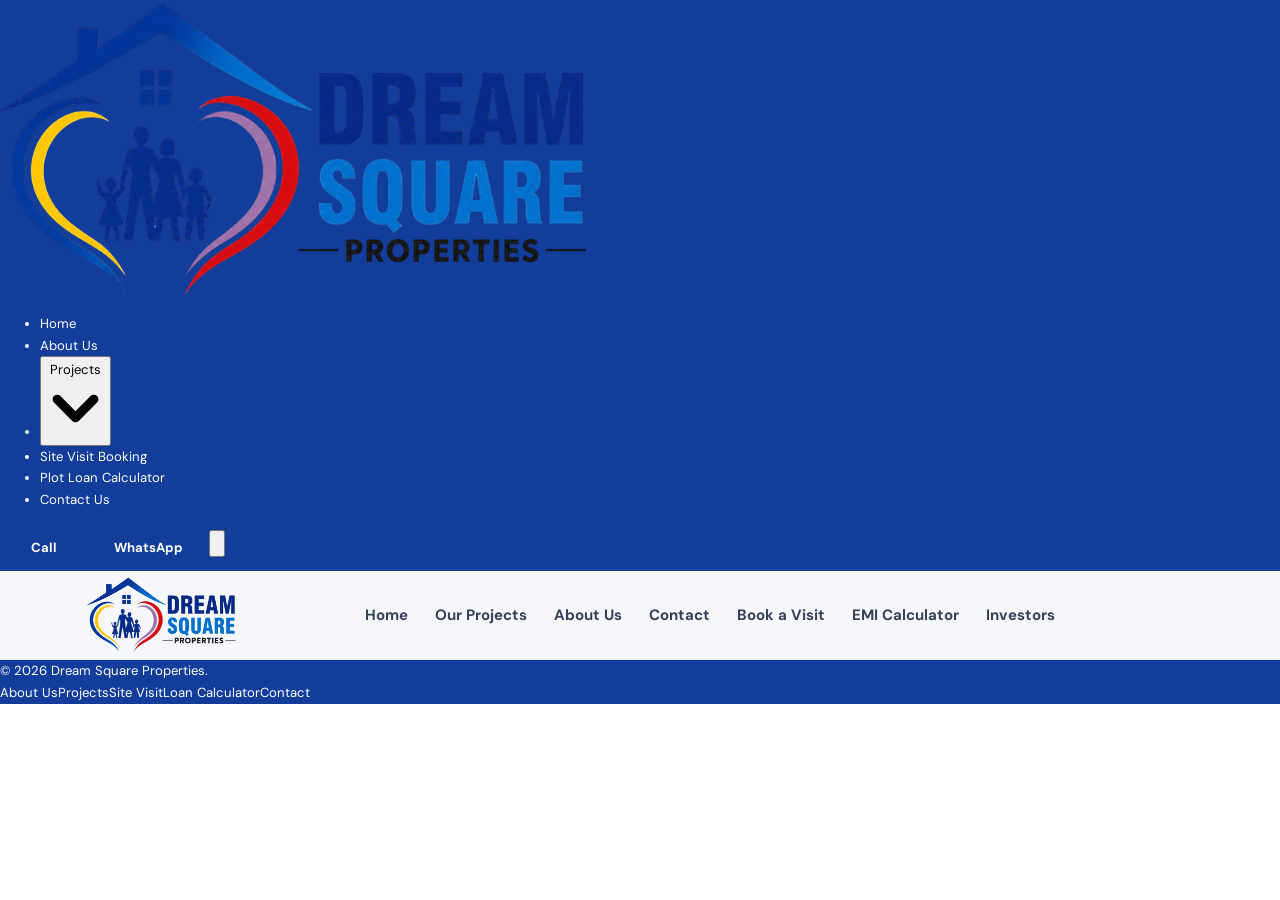
==== commit dbd4bd9c: "Merge branch 'main' into dream_square_v3" ====
--- a/about.html
+++ b/about.html
@@ -11,16 +11,28 @@
 </head>
 
 <body>
-
-    <div class="topbar">
-    <div class="container topbar-inner">
-      <div class="topbar-actions" aria-label="Quick contact">
-        <!-- <a class="topbar-contact topbar-whatsapp" data-whatsapphref="#" aria-label="Contact us on WhatsApp"><span aria-hidden="true">◉</span> WhatsApp</a> -->
-        <a class="topbar-contact topbar-email contact-num" data-phone href="mailto:hello@dreamsquareproperties.in"
-          aria-label="Email Dream Square Properties"><span aria-hidden="true">✉</span> Email Us</a>
-        <a class="topbar-contact topbar-email" data-email href="mailto:hello@dreamsquareproperties.in"
-          aria-label="Email Dream Square Properties"><span aria-hidden="true">✉</span> Email Us</a>
-        </div>
+<header class="topbar">
+  <div class="nav">
+    <a class="logo" href="index.html" aria-label="Nilam Plots home">
+      <img src="./assets/DreamSquareLogo.png">
+    </a>
+    <ul class="menu">
+      <li><a href="index.html">Home</a></li>
+      <li><a href="about.html" aria-current="page">About Us</a></li>
+      <li>
+        <button class="dd-btn" id="dd-trigger" type="button" aria-expanded="false" aria-controls="dd-list">Projects <svg viewBox="0 0 12 12" aria-hidden="true"><path d="M2 4l4 4 4-4" fill="none" stroke="currentColor" stroke-width="2" stroke-linecap="round" stroke-linejoin="round"/></svg></button>
+        <ul class="dd" id="dd-list" hidden><li><a href="ongoing-projects.html">Ongoing Projects</a></li><li><a href="completed-projects.html">Completed Projects</a></li><li><a href="upcoming-projects.html">Upcoming Projects</a></li></ul>
+      </li>
+      <li><a href="site-visit.html">Site Visit Booking</a></li>
+      <li><a href="loan-calculator.html">Plot Loan Calculator</a></li>
+      <li><a href="contact.html">Contact Us</a></li>
+    </ul>
+    <div class="nav-actions">
+      <a class="btn btn-call" href="tel:+919876543210" aria-label="Call us"><svg viewBox="0 0 24 24" fill="none" stroke="currentColor" stroke-width="2" stroke-linecap="round" stroke-linejoin="round" aria-hidden="true"><path d="M22 16.9v3a2 2 0 0 1-2.2 2 19.8 19.8 0 0 1-8.6-3.1 19.5 19.5 0 0 1-6-6A19.8 19.8 0 0 1 2.1 4.2 2 2 0 0 1 4.1 2h3a2 2 0 0 1 2 1.7c.1 1 .4 1.9.7 2.8a2 2 0 0 1-.5 2.1L8.1 9.9a16 16 0 0 0 6 6l1.3-1.3a2 2 0 0 1 2.1-.4c.9.3 1.8.6 2.8.7a2 2 0 0 1 1.7 2Z"/></svg> Call</a>
+      <a class="btn btn-wa" href="https://wa.me/919876543210?text=Hi%2C%20I%20want%20to%20know%20about%20your%20plots" target="_blank" rel="noopener" aria-label="Chat on WhatsApp"><svg viewBox="0 0 24 24" fill="currentColor" aria-hidden="true"><path d="M12 2a10 10 0 0 0-8.6 15.1L2 22l5-1.3A10 10 0 1 0 12 2Zm5.3 14c-.2.6-1.3 1.2-1.8 1.2-.5.1-1 .2-3.3-.7-2.8-1.2-4.6-4-4.7-4.2-.1-.2-1.1-1.5-1.1-2.8s.7-2 1-2.3c.2-.3.5-.3.7-.3h.5c.2 0 .4 0 .6.5l.9 2.1c.1.2.1.4 0 .6l-.4.6-.4.4c-.1.2-.3.3-.1.6.2.3.8 1.3 1.7 2.1 1.2 1 2.1 1.3 2.4 1.5.3.1.4.1.6-.1l.8-1c.2-.3.4-.2.6-.1l2 1c.3.1.5.2.5.3.1.2.1.8-.1 1.4Z"/></svg> WhatsApp</a>
+      <button class="burger" id="burger" type="button" aria-expanded="false" aria-controls="mobile-panel" aria-label="Open menu">
+        <svg viewBox="0 0 24 24" fill="none" stroke="currentColor" stroke-width="2.2" stroke-linecap="round" aria-hidden="true"><path d="M4 7h16M4 12h16M4 17h16"/></svg>
+      </button>
     </div>
   </div>
   <header class="site-header">
@@ -46,116 +58,14 @@
     </div>
   </header>
 
-    <main>
-        <section class="page-hero">
-            <div class="container">
-                <div class="breadcrumbs"><a href="index.html">Home</a> / About Us</div>
-                <div class="eyebrow">Who we are</div>
-                <h1>Property decisions deserve clarity.</h1>
-                <p>Meet Dream Square Properties and learn how we help customers explore property opportunities around
-                    Chennai.</p>
-            </div>
-        </section>
-        <section class="section">
-            <div class="container split">
-                <div>
-                    <div class="section-kicker">Our story</div>
-                    <h2>Helping you take your next step.</h2>
-                    <p>Dream Square Properties aims to make property discovery more approachable through clear
-                        communication, project information and personal assistance.</p>
-                    <p>Use this page to introduce your company's actual background, experience, leadership and the areas
-                        you serve. The text here is a starter draft, not a claim about company history.</p>
-                    <ul class="check-list">
-                        <li>Understand each customer's requirements</li>
-                        <li>Share project-specific information transparently</li>
-                        <li>Support enquiries and site visit requests</li>
-                        <li>Encourage customers to verify relevant documents</li>
-                    </ul><a class="btn btn-primary" href="projects.html">Explore our projects</a>
-                </div>
-                <div class="split-image"><img src="assets/images/project-placeholder.svg"
-                        alt="Placeholder image for Dream Square Properties">
-                    <div class="accent-block"></div>
-                </div>
-            </div>
-        </section>
-        <section class="section section-soft">
-            <div class="container">
-                <div class="section-head">
-                    <div>
-                        <div class="section-kicker">Our approach</div>
-                        <h2>Built around your needs</h2>
-                    </div>
-                    <p>Replace this starter copy with your company's confirmed values and service process.</p>
-                </div>
-                <div class="feature-grid">
-                    <article class="feature">
-                        <div class="feature-icon">◎</div>
-                        <h3>Customer first</h3>
-                        <p>Listen to requirements before suggesting suitable options.</p>
-                    </article>
-                    <article class="feature">
-                        <div class="feature-icon">✓</div>
-                        <h3>Clear information</h3>
-                        <p>Help customers identify which details need verification.</p>
-                    </article>
-                    <article class="feature">
-                        <div class="feature-icon">⌖</div>
-                        <h3>Local guidance</h3>
-                        <p>Focus on Chennai and surrounding areas.</p>
-                    </article>
-                    <article class="feature">
-                        <div class="feature-icon">♡</div>
-                        <h3>Long-term trust</h3>
-                        <p>Build relationships through responsive communication.</p>
-                    </article>
-                </div>
-            </div>
-        </section>
-        <section class="section">
-            <div class="container">
-                <div class="cta-band">
-                    <div>
-                        <h2>Let's discuss your requirements.</h2>
-                        <p>Contact our team for project information and site visit arrangements.</p>
-                    </div><a class="btn btn-light" href="contact.html">Contact us ↗</a>
-                </div>
-            </div>
-        </section>
-    </main>
-    <footer class="footer">
-        <div class="container">
-            <div class="footer-grid">
-                <div class="footer-brand"><img src="assets/images/logo.png" alt="Dream Square Properties logo">
-                    <p>Helping you explore property opportunities around Chennai. Contact our team for verified project
-                        details and site visits.</p><a data-whatsapp href="#">Chat with us on WhatsApp ↗</a>
-                </div>
-                <div>
-                    <h4>Explore</h4>
-                    <div class="footer-links"><a href="index.html">Home</a><a href="projects.html">Our Projects</a><a
-                            href="about.html">About Us</a><a href="contact.html">Contact</a><a
-                            href="site-visit.html">Book a Visit</a><a href="emi-calculator.html">EMI Calculator</a>
-                    </div>
-                </div>
-                <div>
-                    <h4>Get in touch</h4>
-                    <div class="footer-links"><a data-phone href="tel:+919999999999">+91 99999 99999</a><a data-email
-                            href="mailto:hello@dreamsquareproperties.in">hello@dreamsquareproperties.in</a><span
-                            data-address>Chennai, Tamil Nadu, India</span></div>
-                </div>
-                <div>
-                    <h4>Our service area</h4>
-                    <p data-service-area>Chennai and surrounding areas</p>
-                    <p>Project details and availability should be confirmed with our team.</p>
-                </div>
-            </div>
-            <div class="footer-bottom"><span>© <span id="current-year"></span> Dream Square Properties. All rights
-                    reserved.</span><span>Built for clarity, trust and easy enquiries.</span></div>
-        </div>
-    </footer>
-    <a class="whatsapp-float" data-whatsapp href="#" aria-label="Chat on WhatsApp" title="Chat on WhatsApp">✆</a>
-    <script src="assets/js/site-config.js"></script>
-    <script src="assets/js/projects.js"></script>
-    <script src="assets/js/main.js"></script>
+</main>
+<footer><div class="wrap">
+  <span>© 2026 Dream Square Properties.</span>
+  <nav class="foot-links" aria-label="Footer">
+    <a href="about.html">About Us</a><a href="ongoing-projects.html">Projects</a><a href="site-visit.html">Site Visit</a><a href="loan-calculator.html">Loan Calculator</a><a href="contact.html">Contact</a>
+  </nav>
+</div></footer>
+<script src="app.js" defer></script>
 </body>
 
 </html>
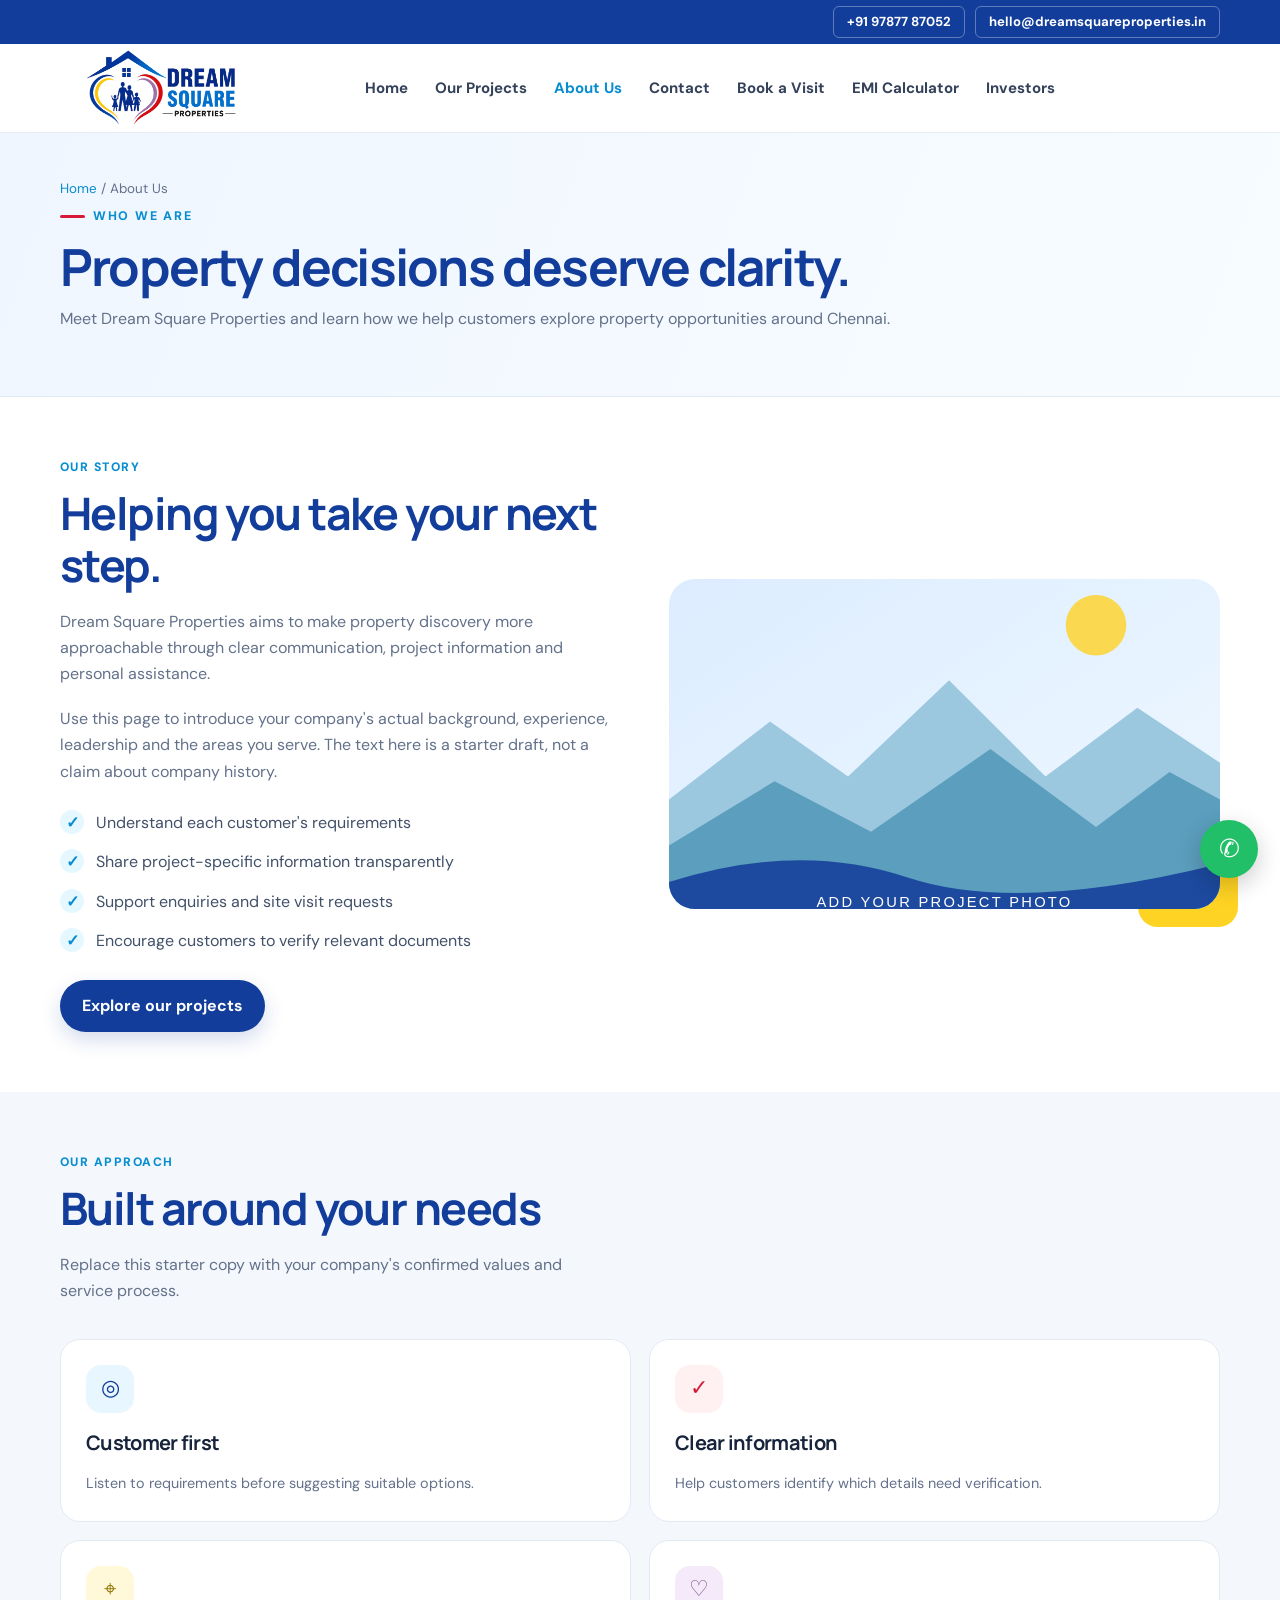
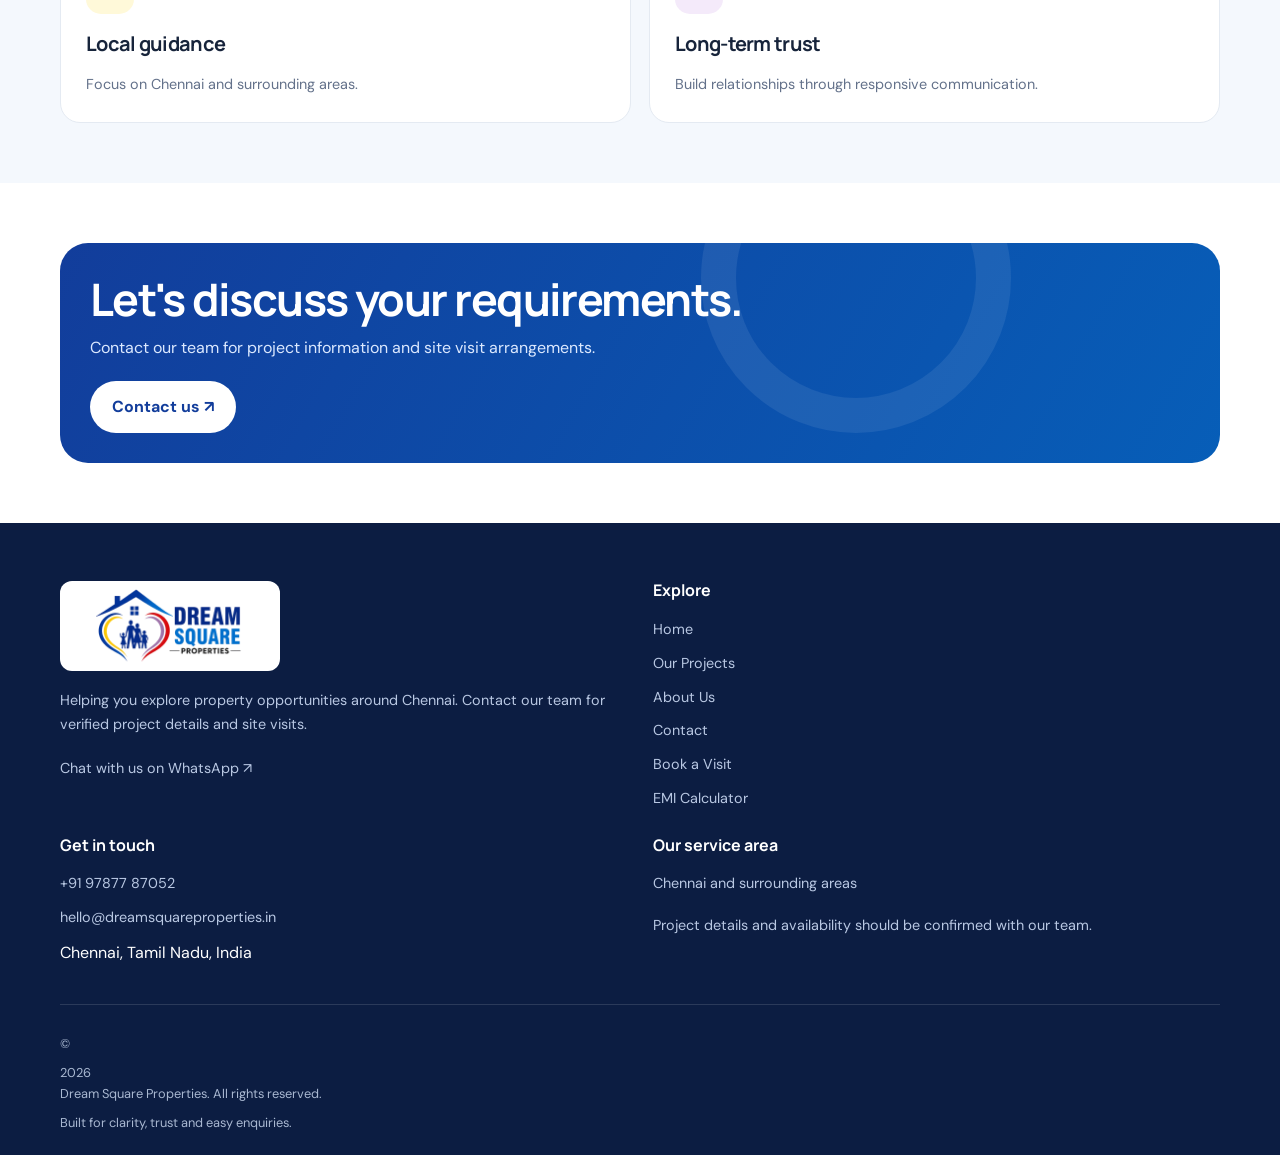
==== commit 92e675c1: "Bug Fix for About and other pages." ====
--- a/about.html
+++ b/about.html
@@ -11,28 +11,16 @@
 </head>
 
 <body>
-<header class="topbar">
-  <div class="nav">
-    <a class="logo" href="index.html" aria-label="Nilam Plots home">
-      <img src="./assets/DreamSquareLogo.png">
-    </a>
-    <ul class="menu">
-      <li><a href="index.html">Home</a></li>
-      <li><a href="about.html" aria-current="page">About Us</a></li>
-      <li>
-        <button class="dd-btn" id="dd-trigger" type="button" aria-expanded="false" aria-controls="dd-list">Projects <svg viewBox="0 0 12 12" aria-hidden="true"><path d="M2 4l4 4 4-4" fill="none" stroke="currentColor" stroke-width="2" stroke-linecap="round" stroke-linejoin="round"/></svg></button>
-        <ul class="dd" id="dd-list" hidden><li><a href="ongoing-projects.html">Ongoing Projects</a></li><li><a href="completed-projects.html">Completed Projects</a></li><li><a href="upcoming-projects.html">Upcoming Projects</a></li></ul>
-      </li>
-      <li><a href="site-visit.html">Site Visit Booking</a></li>
-      <li><a href="loan-calculator.html">Plot Loan Calculator</a></li>
-      <li><a href="contact.html">Contact Us</a></li>
-    </ul>
-    <div class="nav-actions">
-      <a class="btn btn-call" href="tel:+919876543210" aria-label="Call us"><svg viewBox="0 0 24 24" fill="none" stroke="currentColor" stroke-width="2" stroke-linecap="round" stroke-linejoin="round" aria-hidden="true"><path d="M22 16.9v3a2 2 0 0 1-2.2 2 19.8 19.8 0 0 1-8.6-3.1 19.5 19.5 0 0 1-6-6A19.8 19.8 0 0 1 2.1 4.2 2 2 0 0 1 4.1 2h3a2 2 0 0 1 2 1.7c.1 1 .4 1.9.7 2.8a2 2 0 0 1-.5 2.1L8.1 9.9a16 16 0 0 0 6 6l1.3-1.3a2 2 0 0 1 2.1-.4c.9.3 1.8.6 2.8.7a2 2 0 0 1 1.7 2Z"/></svg> Call</a>
-      <a class="btn btn-wa" href="https://wa.me/919876543210?text=Hi%2C%20I%20want%20to%20know%20about%20your%20plots" target="_blank" rel="noopener" aria-label="Chat on WhatsApp"><svg viewBox="0 0 24 24" fill="currentColor" aria-hidden="true"><path d="M12 2a10 10 0 0 0-8.6 15.1L2 22l5-1.3A10 10 0 1 0 12 2Zm5.3 14c-.2.6-1.3 1.2-1.8 1.2-.5.1-1 .2-3.3-.7-2.8-1.2-4.6-4-4.7-4.2-.1-.2-1.1-1.5-1.1-2.8s.7-2 1-2.3c.2-.3.5-.3.7-.3h.5c.2 0 .4 0 .6.5l.9 2.1c.1.2.1.4 0 .6l-.4.6-.4.4c-.1.2-.3.3-.1.6.2.3.8 1.3 1.7 2.1 1.2 1 2.1 1.3 2.4 1.5.3.1.4.1.6-.1l.8-1c.2-.3.4-.2.6-.1l2 1c.3.1.5.2.5.3.1.2.1.8-.1 1.4Z"/></svg> WhatsApp</a>
-      <button class="burger" id="burger" type="button" aria-expanded="false" aria-controls="mobile-panel" aria-label="Open menu">
-        <svg viewBox="0 0 24 24" fill="none" stroke="currentColor" stroke-width="2.2" stroke-linecap="round" aria-hidden="true"><path d="M4 7h16M4 12h16M4 17h16"/></svg>
-      </button>
+
+    <div class="topbar">
+    <div class="container topbar-inner">
+      <div class="topbar-actions" aria-label="Quick contact">
+        <!-- <a class="topbar-contact topbar-whatsapp" data-whatsapphref="#" aria-label="Contact us on WhatsApp"><span aria-hidden="true">◉</span> WhatsApp</a> -->
+        <a class="topbar-contact topbar-email contact-num" data-phone href="mailto:hello@dreamsquareproperties.in"
+          aria-label="Email Dream Square Properties"><span aria-hidden="true">✉</span> Email Us</a>
+        <a class="topbar-contact topbar-email" data-email href="mailto:hello@dreamsquareproperties.in"
+          aria-label="Email Dream Square Properties"><span aria-hidden="true">✉</span> Email Us</a>
+        </div>
     </div>
   </div>
   <header class="site-header">
@@ -58,14 +46,116 @@
     </div>
   </header>
 
-</main>
-<footer><div class="wrap">
-  <span>© 2026 Dream Square Properties.</span>
-  <nav class="foot-links" aria-label="Footer">
-    <a href="about.html">About Us</a><a href="ongoing-projects.html">Projects</a><a href="site-visit.html">Site Visit</a><a href="loan-calculator.html">Loan Calculator</a><a href="contact.html">Contact</a>
-  </nav>
-</div></footer>
-<script src="app.js" defer></script>
+    <main>
+        <section class="page-hero">
+            <div class="container">
+                <div class="breadcrumbs"><a href="index.html">Home</a> / About Us</div>
+                <div class="eyebrow">Who we are</div>
+                <h1>Property decisions deserve clarity.</h1>
+                <p>Meet Dream Square Properties and learn how we help customers explore property opportunities around
+                    Chennai.</p>
+            </div>
+        </section>
+        <section class="section">
+            <div class="container split">
+                <div>
+                    <div class="section-kicker">Our story</div>
+                    <h2>Helping you take your next step.</h2>
+                    <p>Dream Square Properties aims to make property discovery more approachable through clear
+                        communication, project information and personal assistance.</p>
+                    <p>Use this page to introduce your company's actual background, experience, leadership and the areas
+                        you serve. The text here is a starter draft, not a claim about company history.</p>
+                    <ul class="check-list">
+                        <li>Understand each customer's requirements</li>
+                        <li>Share project-specific information transparently</li>
+                        <li>Support enquiries and site visit requests</li>
+                        <li>Encourage customers to verify relevant documents</li>
+                    </ul><a class="btn btn-primary" href="projects.html">Explore our projects</a>
+                </div>
+                <div class="split-image"><img src="assets/images/project-placeholder.svg"
+                        alt="Placeholder image for Dream Square Properties">
+                    <div class="accent-block"></div>
+                </div>
+            </div>
+        </section>
+        <section class="section section-soft">
+            <div class="container">
+                <div class="section-head">
+                    <div>
+                        <div class="section-kicker">Our approach</div>
+                        <h2>Built around your needs</h2>
+                    </div>
+                    <p>Replace this starter copy with your company's confirmed values and service process.</p>
+                </div>
+                <div class="feature-grid">
+                    <article class="feature">
+                        <div class="feature-icon">◎</div>
+                        <h3>Customer first</h3>
+                        <p>Listen to requirements before suggesting suitable options.</p>
+                    </article>
+                    <article class="feature">
+                        <div class="feature-icon">✓</div>
+                        <h3>Clear information</h3>
+                        <p>Help customers identify which details need verification.</p>
+                    </article>
+                    <article class="feature">
+                        <div class="feature-icon">⌖</div>
+                        <h3>Local guidance</h3>
+                        <p>Focus on Chennai and surrounding areas.</p>
+                    </article>
+                    <article class="feature">
+                        <div class="feature-icon">♡</div>
+                        <h3>Long-term trust</h3>
+                        <p>Build relationships through responsive communication.</p>
+                    </article>
+                </div>
+            </div>
+        </section>
+        <section class="section">
+            <div class="container">
+                <div class="cta-band">
+                    <div>
+                        <h2>Let's discuss your requirements.</h2>
+                        <p>Contact our team for project information and site visit arrangements.</p>
+                    </div><a class="btn btn-light" href="contact.html">Contact us ↗</a>
+                </div>
+            </div>
+        </section>
+    </main>
+    <footer class="footer">
+        <div class="container">
+            <div class="footer-grid">
+                <div class="footer-brand"><img src="assets/images/logo.png" alt="Dream Square Properties logo">
+                    <p>Helping you explore property opportunities around Chennai. Contact our team for verified project
+                        details and site visits.</p><a data-whatsapp href="#">Chat with us on WhatsApp ↗</a>
+                </div>
+                <div>
+                    <h4>Explore</h4>
+                    <div class="footer-links"><a href="index.html">Home</a><a href="projects.html">Our Projects</a><a
+                            href="about.html">About Us</a><a href="contact.html">Contact</a><a
+                            href="site-visit.html">Book a Visit</a><a href="emi-calculator.html">EMI Calculator</a>
+                    </div>
+                </div>
+                <div>
+                    <h4>Get in touch</h4>
+                    <div class="footer-links"><a data-phone href="tel:+919999999999">+91 99999 99999</a><a data-email
+                            href="mailto:hello@dreamsquareproperties.in">hello@dreamsquareproperties.in</a><span
+                            data-address>Chennai, Tamil Nadu, India</span></div>
+                </div>
+                <div>
+                    <h4>Our service area</h4>
+                    <p data-service-area>Chennai and surrounding areas</p>
+                    <p>Project details and availability should be confirmed with our team.</p>
+                </div>
+            </div>
+            <div class="footer-bottom"><span>© <span id="current-year"></span> Dream Square Properties. All rights
+                    reserved.</span><span>Built for clarity, trust and easy enquiries.</span></div>
+        </div>
+    </footer>
+    <a class="whatsapp-float" data-whatsapp href="#" aria-label="Chat on WhatsApp" title="Chat on WhatsApp">✆</a>
+    <script src="assets/js/site-config.js"></script>
+    <script src="assets/js/projects.js"></script>
+    <script src="assets/js/main.js"></script>
 </body>
 
 </html>
